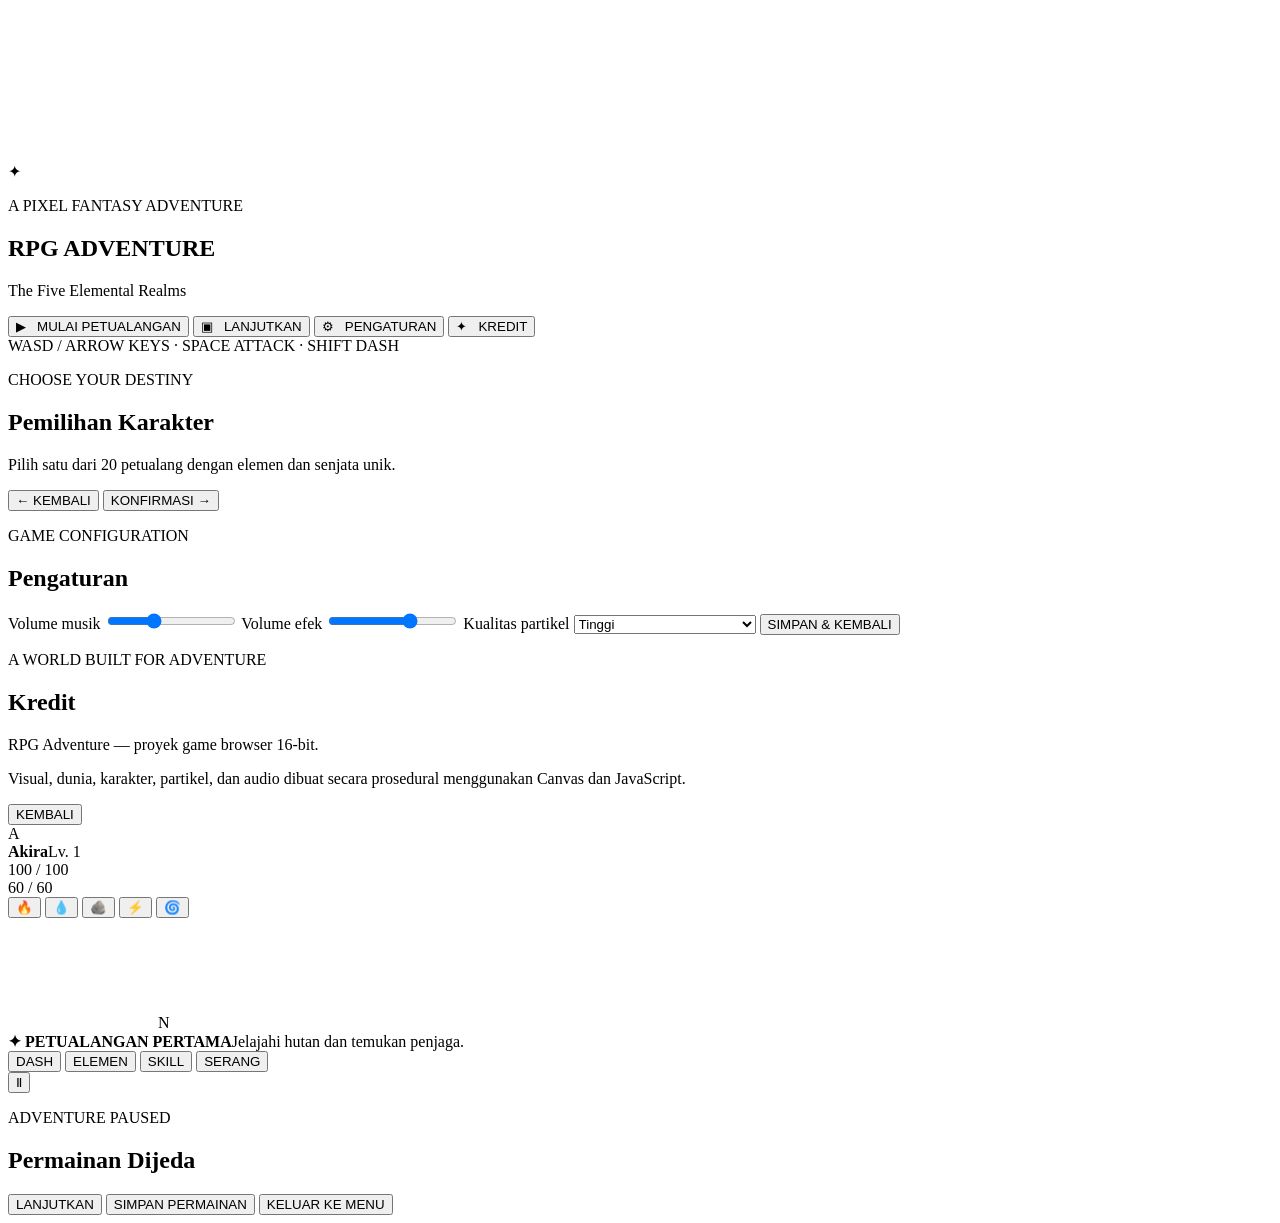
==== index.html @ 1c5ffe79 "Create index.html" ====
<!doctype html>
<html lang="id">
<head>
  <meta charset="utf-8">
  <meta name="viewport" content="width=device-width,initial-scale=1,maximum-scale=1,user-scalable=no">
  <meta name="theme-color" content="#100b2b">
  <title>RPG Adventure — 16-bit Open World</title>
  <link rel="stylesheet" href="styles.css">
</head>
<body>
  <div id="app">
    <canvas id="game" aria-label="RPG Adventure game"></canvas>

    <section id="main-menu" class="screen active">
      <div class="menu-backdrop"></div>
      <div class="menu-content">
        <div class="crest">✦</div>
        <p class="eyebrow">A PIXEL FANTASY ADVENTURE</p>
        <h1>RPG <span>ADVENTURE</span></h1>
        <p class="subtitle">The Five Elemental Realms</p>
        <div class="menu-buttons">
          <button class="big-button gold" id="new-game">▶ &nbsp; MULAI PETUALANGAN</button>
          <button class="big-button" id="continue-game">▣ &nbsp; LANJUTKAN</button>
          <button class="big-button" id="open-options">⚙ &nbsp; PENGATURAN</button>
          <button class="big-button" id="open-credits">✦ &nbsp; KREDIT</button>
        </div>
        <div class="menu-foot">WASD / ARROW KEYS · SPACE ATTACK · SHIFT DASH</div>
      </div>
    </section>

    <section id="character-screen" class="screen">
      <div class="panel character-panel">
        <div class="screen-heading">
          <p class="eyebrow">CHOOSE YOUR DESTINY</p>
          <h2>Pemilihan Karakter</h2>
          <p>Pilih satu dari 20 petualang dengan elemen dan senjata unik.</p>
        </div>
        <div id="character-grid" class="character-grid"></div>
        <div class="screen-actions">
          <button class="big-button" id="back-menu">← KEMBALI</button>
          <button class="big-button gold" id="confirm-character">KONFIRMASI →</button>
        </div>
      </div>
    </section>

    <section id="options-screen" class="screen">
      <div class="panel options-panel">
        <p class="eyebrow">GAME CONFIGURATION</p><h2>Pengaturan</h2>
        <label>Volume musik <input id="music-volume" type="range" min="0" max="1" step=".05" value=".35"></label>
        <label>Volume efek <input id="sfx-volume" type="range" min="0" max="1" step=".05" value=".65"></label>
        <label>Kualitas partikel
          <select id="particle-quality"><option value="high">Tinggi</option><option value="medium">Sedang</option><option value="low">Rendah (perangkat ringan)</option></select>
        </label>
        <button class="big-button gold" id="options-back">SIMPAN & KEMBALI</button>
      </div>
    </section>

    <section id="credits-screen" class="screen">
      <div class="panel options-panel">
        <p class="eyebrow">A WORLD BUILT FOR ADVENTURE</p><h2>Kredit</h2>
        <p>RPG Adventure — proyek game browser 16-bit.</p>
        <p>Visual, dunia, karakter, partikel, dan audio dibuat secara prosedural menggunakan Canvas dan JavaScript.</p>
        <button class="big-button gold" id="credits-back">KEMBALI</button>
      </div>
    </section>

    <section id="game-ui" class="hidden">
      <header class="hud-top">
        <div class="player-card">
          <div class="portrait" id="portrait">A</div>
          <div class="stats">
            <div class="player-name"><b id="hud-name">Akira</b><span id="hud-level">Lv. 1</span></div>
            <div class="bar hp"><i id="hp-fill"></i><span id="hp-text">100 / 100</span></div>
            <div class="bar mp"><i id="mp-fill"></i><span id="mp-text">60 / 60</span></div>
            <div class="xp-track"><i id="xp-fill"></i></div>
          </div>
        </div>
        <div class="element-bar" id="element-bar">
          <button data-element="fire" class="element active" title="Api">🔥</button>
          <button data-element="water" class="element" title="Air">💧</button>
          <button data-element="earth" class="element" title="Tanah">🪨</button>
          <button data-element="lightning" class="element" title="Listrik">⚡</button>
          <button data-element="wind" class="element" title="Udara">🌀</button>
        </div>
        <div class="mini-wrap"><canvas id="minimap" width="150" height="110"></canvas><span>N</span></div>
      </header>

      <div class="quest-box"><b>✦ PETUALANGAN PERTAMA</b><span id="quest-text">Jelajahi hutan dan temukan penjaga.</span></div>
      <div class="combat-toast" id="toast"></div>
      <div class="bottom-hud">
        <div class="joystick" id="joystick"><div class="joy-ring"></div><div class="joy-knob" id="joy-knob"></div></div>
        <div class="action-buttons">
          <button id="dash-btn" class="action small">DASH</button>
          <button id="element-btn" class="action">ELEMEN</button>
          <button id="skill-btn" class="action">SKILL</button>
          <button id="attack-btn" class="action large">SERANG</button>
        </div>
      </div>
      <div class="interaction-hint" id="interaction-hint"></div>
      <div class="pause-button"><button id="pause-btn">Ⅱ</button></div>
    </section>

    <section id="pause-screen" class="screen overlay">
      <div class="panel options-panel">
        <p class="eyebrow">ADVENTURE PAUSED</p><h2>Permainan Dijeda</h2>
        <button class="big-button gold" id="resume-game">LANJUTKAN</button>
        <button class="big-button" id="save-game">SIMPAN PERMAINAN</button>
        <button class="big-button" id="quit-game">KELUAR KE MENU</button>
      </div>
    </section>
  </div>
  <script src="src/data.js"></script>
  <script src="src/audio.js"></script>
  <script src="src/world.js"></script>
  <script src="src/main.js"></script>
</body>
</html>
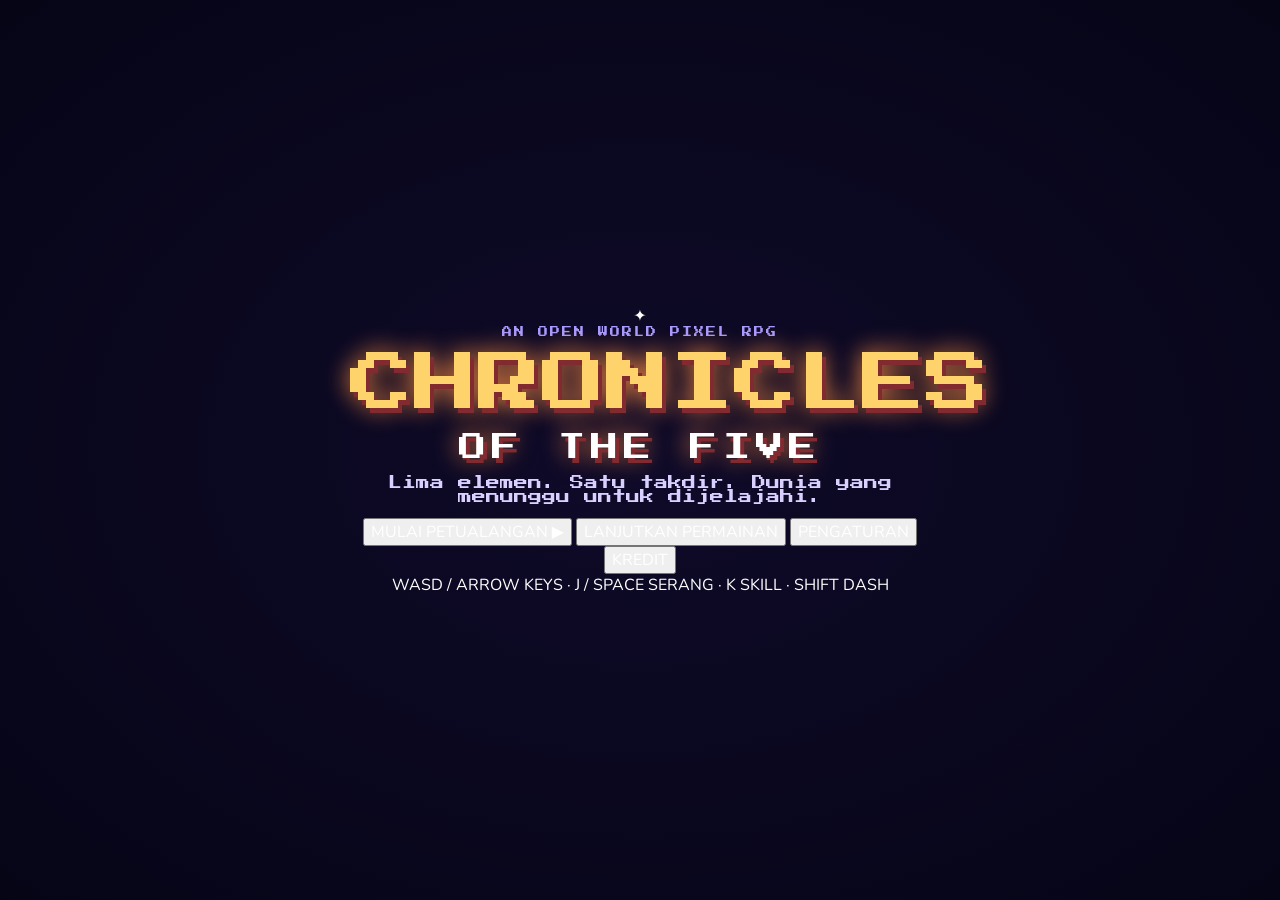
==== commit 4d047cad: "Update index.html" ====
--- a/index.html
+++ b/index.html
@@ -1,117 +1,75 @@
 <!doctype html>
 <html lang="id">
 <head>
-  <meta charset="utf-8">
-  <meta name="viewport" content="width=device-width,initial-scale=1,maximum-scale=1,user-scalable=no">
-  <meta name="theme-color" content="#100b2b">
-  <title>RPG Adventure — 16-bit Open World</title>
-  <link rel="stylesheet" href="styles.css">
+<meta charset="utf-8">
+<meta name="viewport" content="width=device-width,initial-scale=1,maximum-scale=1,user-scalable=no,viewport-fit=cover">
+<meta name="theme-color" content="#101827">
+<meta name="description" content="Chronicles of the Five — petualangan RPG pixel-art dengan lima elemen, eksplorasi, monster, dan sihir.">
+<title>Chronicles of the Five — 2D Pixel RPG</title>
+<link rel="stylesheet" href="styles.css?v=2.1">
+<link rel="preload" href="src/assets/terrain-atlas.png" as="image">
 </head>
 <body>
-  <div id="app">
-    <canvas id="game" aria-label="RPG Adventure game"></canvas>
+<div id="app">
+ <canvas id="game" aria-label="Dunia permainan"></canvas>
+ <div class="vignette"></div>
 
-    <section id="main-menu" class="screen active">
-      <div class="menu-backdrop"></div>
-      <div class="menu-content">
-        <div class="crest">✦</div>
-        <p class="eyebrow">A PIXEL FANTASY ADVENTURE</p>
-        <h1>RPG <span>ADVENTURE</span></h1>
-        <p class="subtitle">The Five Elemental Realms</p>
-        <div class="menu-buttons">
-          <button class="big-button gold" id="new-game">▶ &nbsp; MULAI PETUALANGAN</button>
-          <button class="big-button" id="continue-game">▣ &nbsp; LANJUTKAN</button>
-          <button class="big-button" id="open-options">⚙ &nbsp; PENGATURAN</button>
-          <button class="big-button" id="open-credits">✦ &nbsp; KREDIT</button>
-        </div>
-        <div class="menu-foot">WASD / ARROW KEYS · SPACE ATTACK · SHIFT DASH</div>
-      </div>
-    </section>
+ <section id="main-menu" class="screen active">
+  <div class="menu-stars"></div><div class="menu-content">
+   <div class="brand-mark">✦</div><div class="eyebrow">AN OPEN WORLD PIXEL RPG</div>
+   <h1>CHRONICLES <span>OF THE FIVE</span></h1>
+   <p class="subtitle">Lima elemen. Satu takdir. Dunia yang menunggu untuk dijelajahi.</p>
+   <div class="menu-actions">
+    <button id="new-game" class="btn primary">MULAI PETUALANGAN <span>▶</span></button>
+    <button id="continue-game" class="btn">LANJUTKAN PERMAINAN</button>
+    <button id="open-options" class="btn">PENGATURAN</button>
+    <button id="open-credits" class="btn">KREDIT</button>
+   </div>
+   <div class="menu-bottom">WASD / ARROW KEYS · J / SPACE SERANG · K SKILL · SHIFT DASH</div>
+  </div>
+ </section>
 
-    <section id="character-screen" class="screen">
-      <div class="panel character-panel">
-        <div class="screen-heading">
-          <p class="eyebrow">CHOOSE YOUR DESTINY</p>
-          <h2>Pemilihan Karakter</h2>
-          <p>Pilih satu dari 20 petualang dengan elemen dan senjata unik.</p>
-        </div>
-        <div id="character-grid" class="character-grid"></div>
-        <div class="screen-actions">
-          <button class="big-button" id="back-menu">← KEMBALI</button>
-          <button class="big-button gold" id="confirm-character">KONFIRMASI →</button>
-        </div>
-      </div>
-    </section>
+ <section id="character-screen" class="screen">
+  <div class="selection-layout panel">
+   <header class="section-head"><div><div class="eyebrow">CHOOSE YOUR HERO</div><h2>Pilih Petualang</h2><p>Setiap karakter memiliki elemen awal dan senjata khas.</p></div><div class="step-count">01 <i>/ 20</i></div></header>
+   <div class="selection-body">
+    <div id="character-grid" class="character-grid"></div>
+    <aside class="character-detail">
+     <div id="preview-art" class="preview-art"><span>✦</span></div>
+     <div class="eyebrow">HERO PROFILE</div><h3 id="preview-name">Akira</h3>
+     <p id="preview-desc">Seorang petualang muda.</p>
+     <div class="detail-line"><span>Elemen</span><b id="preview-element">Api</b></div>
+     <div class="detail-line"><span>Senjata</span><b id="preview-weapon">Katana</b></div>
+     <div class="detail-line"><span>Gaya bertarung</span><b id="preview-style">Seimbang</b></div>
+     <button id="confirm-character" class="btn primary full">MULAI DENGAN HERO INI →</button>
+    </aside>
+   </div>
+   <footer class="selection-footer"><button id="back-menu" class="btn">← KEMBALI</button><span>Pilih karakter untuk melihat detailnya</span></footer>
+  </div>
+ </section>
 
-    <section id="options-screen" class="screen">
-      <div class="panel options-panel">
-        <p class="eyebrow">GAME CONFIGURATION</p><h2>Pengaturan</h2>
-        <label>Volume musik <input id="music-volume" type="range" min="0" max="1" step=".05" value=".35"></label>
-        <label>Volume efek <input id="sfx-volume" type="range" min="0" max="1" step=".05" value=".65"></label>
-        <label>Kualitas partikel
-          <select id="particle-quality"><option value="high">Tinggi</option><option value="medium">Sedang</option><option value="low">Rendah (perangkat ringan)</option></select>
-        </label>
-        <button class="big-button gold" id="options-back">SIMPAN & KEMBALI</button>
-      </div>
-    </section>
+ <section id="options-screen" class="screen"><div class="panel modal-panel">
+  <div class="eyebrow">CONFIGURATION</div><h2>Pengaturan</h2>
+  <label>Volume musik <input id="music-volume" type="range" min="0" max="1" step=".05" value=".28"></label>
+  <label>Volume efek <input id="sfx-volume" type="range" min="0" max="1" step=".05" value=".65"></label>
+  <label>Kualitas visual <select id="quality"><option value="high">Tinggi</option><option value="medium">Sedang</option><option value="low">Hemat baterai</option></select></label>
+  <button id="options-back" class="btn primary full">KEMBALI</button>
+ </div></section>
+ <section id="credits-screen" class="screen"><div class="panel modal-panel"><div class="eyebrow">THE MAKERS</div><h2>Chronicles of the Five</h2><p>Game RPG 2D top-down berbasis Canvas, JavaScript, dan Web Audio. Dunia, tile, karakter, dan efek dibuat secara prosedural agar dapat dimainkan tanpa mengunduh aset eksternal.</p><button id="credits-back" class="btn primary full">KEMBALI</button></div></section>
 
-    <section id="credits-screen" class="screen">
-      <div class="panel options-panel">
-        <p class="eyebrow">A WORLD BUILT FOR ADVENTURE</p><h2>Kredit</h2>
-        <p>RPG Adventure — proyek game browser 16-bit.</p>
-        <p>Visual, dunia, karakter, partikel, dan audio dibuat secara prosedural menggunakan Canvas dan JavaScript.</p>
-        <button class="big-button gold" id="credits-back">KEMBALI</button>
-      </div>
-    </section>
+ <section id="game-ui" class="hidden">
+  <header class="hud">
+   <div class="hero-hud"><div class="hero-emblem" id="portrait">🔥</div><div class="hero-info"><div class="hero-row"><b id="hud-name">Akira</b><span id="hud-level">LV 1</span></div><div class="meter hp"><i id="hp-fill"></i><span id="hp-text">100/100</span></div><div class="meter mp"><i id="mp-fill"></i><span id="mp-text">60/60</span></div><div class="xp-meter"><i id="xp-fill"></i></div></div></div>
+   <div class="hud-center"><div class="location-label">✦ <span id="location-name">Hutan Embun</span></div><div class="objective" id="quest-text">Jelajahi hutan dan temukan rahasia kuno.</div></div>
+   <div class="hud-right"><div class="mini-frame"><canvas id="minimap" width="160" height="120"></canvas></div><button id="pause-btn" class="pause-btn">Ⅱ</button></div>
+  </header>
+  <div class="element-switch"><span>ELEMEN</span><button class="element active" data-element="fire">🔥</button><button class="element" data-element="water">💧</button><button class="element" data-element="lightning">⚡</button><button class="element" data-element="earth">🪨</button><button class="element" data-element="wind">🌀</button></div>
+  <div id="toast" class="toast"></div>
+  <div class="bottom-controls"><div id="joystick" class="joystick"><div class="joy-base"></div><div id="joy-knob" class="joy-knob"></div></div><div class="combat-controls"><button id="dash-btn" class="control-btn">DASH<small>SHIFT</small></button><button id="skill-btn" class="control-btn skill">SKILL<small>K</small></button><button id="attack-btn" class="control-btn attack">SERANG<small>J / SPACE</small></button></div></div>
+ </section>
 
-    <section id="game-ui" class="hidden">
-      <header class="hud-top">
-        <div class="player-card">
-          <div class="portrait" id="portrait">A</div>
-          <div class="stats">
-            <div class="player-name"><b id="hud-name">Akira</b><span id="hud-level">Lv. 1</span></div>
-            <div class="bar hp"><i id="hp-fill"></i><span id="hp-text">100 / 100</span></div>
-            <div class="bar mp"><i id="mp-fill"></i><span id="mp-text">60 / 60</span></div>
-            <div class="xp-track"><i id="xp-fill"></i></div>
-          </div>
-        </div>
-        <div class="element-bar" id="element-bar">
-          <button data-element="fire" class="element active" title="Api">🔥</button>
-          <button data-element="water" class="element" title="Air">💧</button>
-          <button data-element="earth" class="element" title="Tanah">🪨</button>
-          <button data-element="lightning" class="element" title="Listrik">⚡</button>
-          <button data-element="wind" class="element" title="Udara">🌀</button>
-        </div>
-        <div class="mini-wrap"><canvas id="minimap" width="150" height="110"></canvas><span>N</span></div>
-      </header>
-
-      <div class="quest-box"><b>✦ PETUALANGAN PERTAMA</b><span id="quest-text">Jelajahi hutan dan temukan penjaga.</span></div>
-      <div class="combat-toast" id="toast"></div>
-      <div class="bottom-hud">
-        <div class="joystick" id="joystick"><div class="joy-ring"></div><div class="joy-knob" id="joy-knob"></div></div>
-        <div class="action-buttons">
-          <button id="dash-btn" class="action small">DASH</button>
-          <button id="element-btn" class="action">ELEMEN</button>
-          <button id="skill-btn" class="action">SKILL</button>
-          <button id="attack-btn" class="action large">SERANG</button>
-        </div>
-      </div>
-      <div class="interaction-hint" id="interaction-hint"></div>
-      <div class="pause-button"><button id="pause-btn">Ⅱ</button></div>
-    </section>
-
-    <section id="pause-screen" class="screen overlay">
-      <div class="panel options-panel">
-        <p class="eyebrow">ADVENTURE PAUSED</p><h2>Permainan Dijeda</h2>
-        <button class="big-button gold" id="resume-game">LANJUTKAN</button>
-        <button class="big-button" id="save-game">SIMPAN PERMAINAN</button>
-        <button class="big-button" id="quit-game">KELUAR KE MENU</button>
-      </div>
-    </section>
-  </div>
-  <script src="src/data.js"></script>
-  <script src="src/audio.js"></script>
-  <script src="src/world.js"></script>
-  <script src="src/main.js"></script>
-</body>
-</html>
+ <section id="pause-screen" class="screen overlay"><div class="panel modal-panel"><div class="eyebrow">GAME PAUSED</div><h2>Petualangan Dijeda</h2><button id="resume-game" class="btn primary full">LANJUTKAN</button><button id="save-game" class="btn full">SIMPAN PERMAINAN</button><button id="quit-game" class="btn full">KEMBALI KE MENU</button></div></section>
+ <div id="error-screen" class="error-screen hidden"><b>Game gagal dimulai</b><span id="error-message">Terjadi kesalahan.</span><button onclick="location.reload()">MUAT ULANG</button></div>
+</div>
+<script src="src/data.js?v=2.1"></script><script src="src/audio.js?v=2.1"></script><script src="src/world.js?v=2.1"></script><script src="src/vfx.js?v=2.1"></script><script src="src/main.js?v=2.1"></script>
+</body></html>
--- a/styles.css
+++ b/styles.css
@@ -0,0 +1,7 @@
+@import url('https://fonts.googleapis.com/css2?family=Press+Start+2P&family=Nunito:wght@600;700;800;900&display=swap');
+:root{--violet:#8b5cff;--deep:#100b2b;--panel:rgba(17,12,44,.91);--gold:#ffca59;--cyan:#55dfff}
+*{box-sizing:border-box}html,body{margin:0;width:100%;height:100%;overflow:hidden;background:#09071c;color:#fff;font-family:Nunito,system-ui,sans-serif}button{font:inherit;color:inherit;cursor:pointer}#app{position:relative;width:100%;height:100%;overflow:hidden;background:#0b0920}#game{position:absolute;inset:0;width:100%;height:100%;image-rendering:pixelated;image-rendering:crisp-edges}
+.screen{position:absolute;inset:0;display:none;align-items:center;justify-content:center;padding:18px;background:radial-gradient(ellipse at center,rgba(24,13,65,.28),rgba(5,4,20,.82));z-index:5}.screen.active{display:flex}.menu-backdrop{position:absolute;inset:0;background:linear-gradient(180deg,rgba(12,6,46,.15),rgba(9,5,30,.82)),radial-gradient(ellipse at 50% 38%,#4332a7 0%,#17134c 48%,#08071d 100%)}.menu-backdrop:before,.menu-backdrop:after{content:"";position:absolute;bottom:0;width:36%;height:50%;background:linear-gradient(135deg,#25256e,#111335);clip-path:polygon(0 100%,0 52%,20% 28%,32% 42%,50% 0,67% 38%,82% 20%,100% 56%,100% 100%);opacity:.8}.menu-backdrop:after{right:0;transform:scaleX(-1);opacity:.55}.menu-content{position:relative;text-align:center;width:min(620px,95vw);padding:25px 20px}.crest{font-size:48px;color:#ffdb73;text-shadow:0 0 24px #ff8b31}.eyebrow{font:10px 'Press Start 2P',monospace;letter-spacing:2px;color:#a99aff}.menu-content h1{font:clamp(32px,7vw,64px) 'Press Start 2P',monospace;color:#ffd36b;text-shadow:4px 5px #812b31,0 0 24px #ff8e42;margin:15px 0}.menu-content h1 span{display:block;color:#fff;font-size:.43em;margin-top:17px;letter-spacing:5px}.subtitle{font:14px 'Press Start 2P',monospace;color:#d9d0ff}.menu-buttons{display:grid;gap:12px;width:min(390px,90%);margin:34px auto}.big-button{border:2px solid #9c69ff;background:linear-gradient(180deg,#30206d,#170d46);padding:15px 18px;box-shadow:0 4px 0 #08051d,inset 0 0 0 2px rgba(255,255,255,.09);font:12px 'Press Start 2P',monospace;color:#fff;text-shadow:2px 2px #34205c;transition:.15s}.big-button:hover{transform:translateY(-2px);filter:brightness(1.25)}.big-button.gold{border-color:#ffc34f;background:linear-gradient(#9a4a12,#5c210d);color:#fff0b4;box-shadow:0 4px 0 #38120b,inset 0 0 0 2px #ffdf7a}.menu-foot{font:9px 'Press Start 2P',monospace;color:#aaa4d2;line-height:2}.panel{background:linear-gradient(145deg,rgba(31,22,78,.96),rgba(10,8,35,.97));border:3px solid #936aff;box-shadow:0 0 0 4px #21134c,0 0 35px #5b37c9;padding:22px;max-height:94%;overflow:auto;width:min(1050px,96vw)}.screen-heading{text-align:center;margin-bottom:18px}.screen-heading h2,.options-panel h2{font:clamp(17px,3vw,26px) 'Press Start 2P',monospace;color:#ffdb78}.screen-heading p{color:#d1c9ef}.character-grid{display:grid;grid-template-columns:repeat(5,minmax(0,1fr));gap:9px}.character-card{min-width:0;background:linear-gradient(145deg,#24235f,#101333);border:2px solid #5f5ca7;padding:9px 5px;text-align:center;position:relative;transition:.15s}.character-card.selected{border-color:#ffd35d;box-shadow:0 0 18px #f7a83f;transform:translateY(-3px)}.character-card .avatar{height:64px;display:grid;place-items:center;font-size:39px;filter:drop-shadow(2px 3px 0 #08051a)}.character-card strong{display:block;font-size:12px}.character-card small{display:block;color:#c9c2ef;font-size:10px;margin-top:3px}.element-tag{font-size:10px;color:#ffdf82;margin-top:5px}.screen-actions{display:flex;justify-content:space-between;gap:12px;margin-top:18px}.options-panel{width:min(510px,95vw);display:grid;gap:18px}.options-panel label{display:grid;gap:8px;color:#ded8ff;font-weight:800}.options-panel input,.options-panel select{width:100%;accent-color:#9d71ff}.options-panel p{line-height:1.6;color:#d1c9ef}.hidden{display:none!important}
+#game-ui{position:absolute;inset:0;z-index:3;pointer-events:none}.hud-top{position:absolute;top:12px;left:12px;right:12px;display:flex;justify-content:space-between;align-items:flex-start;gap:12px}.player-card{display:flex;gap:10px;align-items:center;background:rgba(10,8,34,.78);border:2px solid #7861bd;padding:6px;min-width:270px;backdrop-filter:blur(5px)}.portrait{width:62px;height:62px;display:grid;place-items:center;background:#21164e;border:2px solid #c0a3ff;font-size:35px}.stats{flex:1;min-width:0}.player-name{display:flex;justify-content:space-between;font-weight:900;margin-bottom:4px}.player-name span{color:#ffe28a}.bar{height:17px;background:#201b42;border:1px solid #8779c2;position:relative;margin:4px 0}.bar i,.xp-track i{display:block;height:100%;width:100%;transition:width .15s}.bar.hp i{background:linear-gradient(90deg,#b82342,#ff5368)}.bar.mp i{background:linear-gradient(90deg,#2356bd,#45c4ff)}.bar span{position:absolute;inset:0;text-align:center;font:10px 'Press Start 2P',monospace;text-shadow:1px 1px #111;padding-top:3px}.xp-track{height:5px;background:#17112e}.xp-track i{background:#d6a7ff;width:0}.element-bar{display:flex;gap:5px;background:rgba(10,8,34,.72);padding:5px;border:1px solid #7562b8}.element{width:53px;height:53px;border:2px solid #62528f;background:#171237;font-size:25px;pointer-events:auto}.element.active{border:3px solid #ffc94f;box-shadow:0 0 15px #ff9d36}.mini-wrap{position:relative;background:rgba(9,8,31,.8);border:2px solid #9b86e9;padding:3px}.mini-wrap canvas{display:block;width:112px;height:82px}.mini-wrap span{position:absolute;top:2px;left:50%;font:10px 'Press Start 2P';transform:translateX(-50%)}.quest-box{position:absolute;top:104px;left:50%;transform:translateX(-50%);background:rgba(12,9,38,.8);border:1px solid #8069c8;padding:8px 13px;min-width:240px;max-width:65vw;text-align:center;display:grid;gap:5px;font-size:12px}.quest-box b{color:#ffdf80;font:9px 'Press Start 2P'}.quest-box span{color:#e9e3ff}.bottom-hud{position:absolute;bottom:20px;left:20px;right:20px;display:flex;justify-content:space-between;align-items:flex-end}.joystick{width:150px;height:150px;position:relative;pointer-events:auto;touch-action:none}.joy-ring{position:absolute;inset:0;border:3px solid rgba(191,174,255,.7);border-radius:50%;background:rgba(42,35,91,.28);box-shadow:inset 0 0 22px rgba(0,0,0,.2)}.joy-knob{position:absolute;width:54px;height:54px;border-radius:50%;left:48px;top:48px;background:rgba(188,165,255,.8);border:3px solid white;box-shadow:0 3px 12px #17102f}.action-buttons{display:grid;grid-template-columns:repeat(2,75px);gap:9px;pointer-events:auto}.action{height:75px;border-radius:50%;border:2px solid rgba(220,211,255,.8);background:rgba(29,23,70,.72);box-shadow:inset 0 0 12px rgba(190,161,255,.18);font:10px 'Press Start 2P',monospace;text-shadow:1px 2px #16102f}.action:active{transform:scale(.94);background:rgba(112,77,200,.9)}.action.large{height:85px;width:85px;background:rgba(104,37,67,.75);border-color:#ffb1c0}.action.small{height:60px;width:60px;justify-self:center;align-self:center}.pause-button{position:absolute;right:14px;top:115px;pointer-events:auto}.pause-button button{background:#21164d;border:1px solid #a28be9;border-radius:8px;padding:8px 12px}.interaction-hint{position:absolute;bottom:190px;left:50%;transform:translateX(-50%);background:#130d37d9;border:1px solid #d3b5ff;padding:8px 14px;font-size:12px;display:none}.combat-toast{position:absolute;top:155px;left:50%;transform:translateX(-50%);color:#ffe18b;font:11px 'Press Start 2P';text-shadow:2px 2px #2a1050;opacity:0;transition:opacity .2s}.overlay{background:rgba(4,3,17,.75)}
+@media(max-width:700px){.character-grid{grid-template-columns:repeat(2,minmax(0,1fr))}.panel{padding:13px}.character-card .avatar{height:48px;font-size:30px}.player-card{min-width:190px}.portrait{width:46px;height:46px;font-size:26px}.element-bar{position:absolute;top:82px;left:50%;transform:translateX(-50%)}.element{width:39px;height:39px;font-size:19px}.mini-wrap{display:none}.quest-box{top:135px;max-width:90vw}.bottom-hud{bottom:12px;left:12px;right:12px}.joystick{width:125px;height:125px}.joy-knob{left:39px;top:39px;width:47px;height:47px}.action-buttons{grid-template-columns:repeat(2,64px);gap:6px}.action{height:64px;font-size:8px}.action.large{height:72px;width:72px}.action.small{height:52px;width:52px}.pause-button{top:auto;bottom:160px}.menu-foot{font-size:7px}}
+@media(max-height:500px){.joystick{width:95px;height:95px}.joy-knob{left:29px;top:29px;width:37px;height:37px}.action-buttons{grid-template-columns:repeat(2,56px)}.action{height:56px}.action.large{width:62px;height:62px}.bottom-hud{bottom:5px}.quest-box{top:90px}.element-bar{top:5px}}
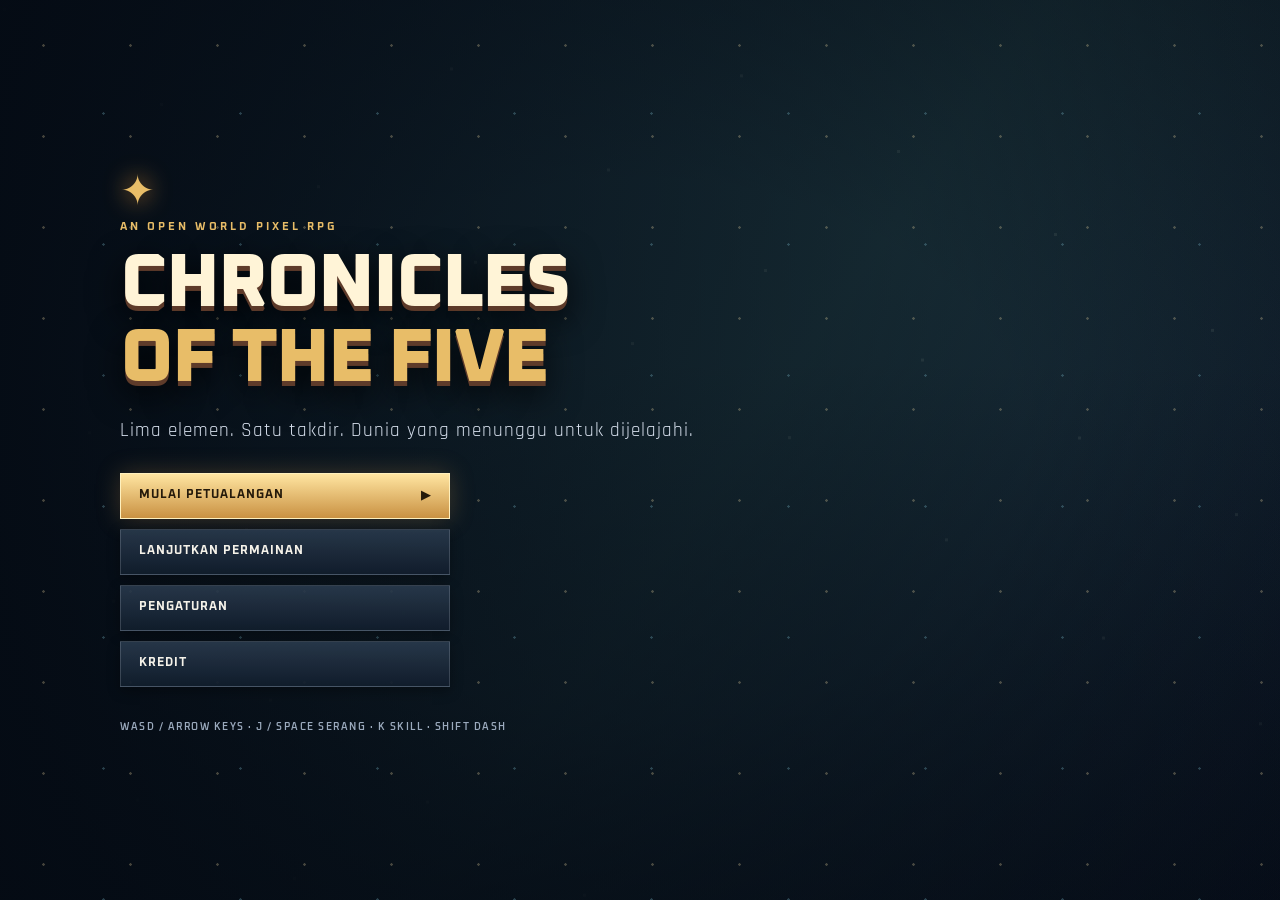
==== commit 1195f6dc: "Upgrade styles and scripts to version 3.0 Updated stylesheet and script versions to 3.0." ====
--- a/index.html
+++ b/index.html
@@ -6,13 +6,18 @@
 <meta name="theme-color" content="#101827">
 <meta name="description" content="Chronicles of the Five — petualangan RPG pixel-art dengan lima elemen, eksplorasi, monster, dan sihir.">
 <title>Chronicles of the Five — 2D Pixel RPG</title>
-<link rel="stylesheet" href="styles.css?v=2.1">
+<link rel="stylesheet" href="styles.css?v=3.0">
 <link rel="preload" href="src/assets/terrain-atlas.png" as="image">
 </head>
 <body>
 <div id="app">
  <canvas id="game" aria-label="Dunia permainan"></canvas>
  <div class="vignette"></div>
+ <div id="orientation-hint" class="orientation-hint" aria-live="polite">
+  <div class="orientation-icon">▱ ↻</div>
+  <b>PUTAR PERANGKAT KAMU</b>
+  <span>Chronicles of the Five dirancang untuk dimainkan dalam mode landscape.</span>
+ </div>
 
  <section id="main-menu" class="screen active">
   <div class="menu-stars"></div><div class="menu-content">
@@ -71,5 +76,5 @@
  <section id="pause-screen" class="screen overlay"><div class="panel modal-panel"><div class="eyebrow">GAME PAUSED</div><h2>Petualangan Dijeda</h2><button id="resume-game" class="btn primary full">LANJUTKAN</button><button id="save-game" class="btn full">SIMPAN PERMAINAN</button><button id="quit-game" class="btn full">KEMBALI KE MENU</button></div></section>
  <div id="error-screen" class="error-screen hidden"><b>Game gagal dimulai</b><span id="error-message">Terjadi kesalahan.</span><button onclick="location.reload()">MUAT ULANG</button></div>
 </div>
-<script src="src/data.js?v=2.1"></script><script src="src/audio.js?v=2.1"></script><script src="src/world.js?v=2.1"></script><script src="src/vfx.js?v=2.1"></script><script src="src/main.js?v=2.1"></script>
+<script src="src/data.js?v=3.0"></script><script src="src/audio.js?v=3.0"></script><script src="src/world.js?v=3.0"></script><script src="src/vfx.js?v=3.0"></script><script src="src/main.js?v=3.0"></script>
 </body></html>
--- a/styles.css
+++ b/styles.css
@@ -1,7 +1,33 @@
-@import url('https://fonts.googleapis.com/css2?family=Press+Start+2P&family=Nunito:wght@600;700;800;900&display=swap');
-:root{--violet:#8b5cff;--deep:#100b2b;--panel:rgba(17,12,44,.91);--gold:#ffca59;--cyan:#55dfff}
-*{box-sizing:border-box}html,body{margin:0;width:100%;height:100%;overflow:hidden;background:#09071c;color:#fff;font-family:Nunito,system-ui,sans-serif}button{font:inherit;color:inherit;cursor:pointer}#app{position:relative;width:100%;height:100%;overflow:hidden;background:#0b0920}#game{position:absolute;inset:0;width:100%;height:100%;image-rendering:pixelated;image-rendering:crisp-edges}
-.screen{position:absolute;inset:0;display:none;align-items:center;justify-content:center;padding:18px;background:radial-gradient(ellipse at center,rgba(24,13,65,.28),rgba(5,4,20,.82));z-index:5}.screen.active{display:flex}.menu-backdrop{position:absolute;inset:0;background:linear-gradient(180deg,rgba(12,6,46,.15),rgba(9,5,30,.82)),radial-gradient(ellipse at 50% 38%,#4332a7 0%,#17134c 48%,#08071d 100%)}.menu-backdrop:before,.menu-backdrop:after{content:"";position:absolute;bottom:0;width:36%;height:50%;background:linear-gradient(135deg,#25256e,#111335);clip-path:polygon(0 100%,0 52%,20% 28%,32% 42%,50% 0,67% 38%,82% 20%,100% 56%,100% 100%);opacity:.8}.menu-backdrop:after{right:0;transform:scaleX(-1);opacity:.55}.menu-content{position:relative;text-align:center;width:min(620px,95vw);padding:25px 20px}.crest{font-size:48px;color:#ffdb73;text-shadow:0 0 24px #ff8b31}.eyebrow{font:10px 'Press Start 2P',monospace;letter-spacing:2px;color:#a99aff}.menu-content h1{font:clamp(32px,7vw,64px) 'Press Start 2P',monospace;color:#ffd36b;text-shadow:4px 5px #812b31,0 0 24px #ff8e42;margin:15px 0}.menu-content h1 span{display:block;color:#fff;font-size:.43em;margin-top:17px;letter-spacing:5px}.subtitle{font:14px 'Press Start 2P',monospace;color:#d9d0ff}.menu-buttons{display:grid;gap:12px;width:min(390px,90%);margin:34px auto}.big-button{border:2px solid #9c69ff;background:linear-gradient(180deg,#30206d,#170d46);padding:15px 18px;box-shadow:0 4px 0 #08051d,inset 0 0 0 2px rgba(255,255,255,.09);font:12px 'Press Start 2P',monospace;color:#fff;text-shadow:2px 2px #34205c;transition:.15s}.big-button:hover{transform:translateY(-2px);filter:brightness(1.25)}.big-button.gold{border-color:#ffc34f;background:linear-gradient(#9a4a12,#5c210d);color:#fff0b4;box-shadow:0 4px 0 #38120b,inset 0 0 0 2px #ffdf7a}.menu-foot{font:9px 'Press Start 2P',monospace;color:#aaa4d2;line-height:2}.panel{background:linear-gradient(145deg,rgba(31,22,78,.96),rgba(10,8,35,.97));border:3px solid #936aff;box-shadow:0 0 0 4px #21134c,0 0 35px #5b37c9;padding:22px;max-height:94%;overflow:auto;width:min(1050px,96vw)}.screen-heading{text-align:center;margin-bottom:18px}.screen-heading h2,.options-panel h2{font:clamp(17px,3vw,26px) 'Press Start 2P',monospace;color:#ffdb78}.screen-heading p{color:#d1c9ef}.character-grid{display:grid;grid-template-columns:repeat(5,minmax(0,1fr));gap:9px}.character-card{min-width:0;background:linear-gradient(145deg,#24235f,#101333);border:2px solid #5f5ca7;padding:9px 5px;text-align:center;position:relative;transition:.15s}.character-card.selected{border-color:#ffd35d;box-shadow:0 0 18px #f7a83f;transform:translateY(-3px)}.character-card .avatar{height:64px;display:grid;place-items:center;font-size:39px;filter:drop-shadow(2px 3px 0 #08051a)}.character-card strong{display:block;font-size:12px}.character-card small{display:block;color:#c9c2ef;font-size:10px;margin-top:3px}.element-tag{font-size:10px;color:#ffdf82;margin-top:5px}.screen-actions{display:flex;justify-content:space-between;gap:12px;margin-top:18px}.options-panel{width:min(510px,95vw);display:grid;gap:18px}.options-panel label{display:grid;gap:8px;color:#ded8ff;font-weight:800}.options-panel input,.options-panel select{width:100%;accent-color:#9d71ff}.options-panel p{line-height:1.6;color:#d1c9ef}.hidden{display:none!important}
-#game-ui{position:absolute;inset:0;z-index:3;pointer-events:none}.hud-top{position:absolute;top:12px;left:12px;right:12px;display:flex;justify-content:space-between;align-items:flex-start;gap:12px}.player-card{display:flex;gap:10px;align-items:center;background:rgba(10,8,34,.78);border:2px solid #7861bd;padding:6px;min-width:270px;backdrop-filter:blur(5px)}.portrait{width:62px;height:62px;display:grid;place-items:center;background:#21164e;border:2px solid #c0a3ff;font-size:35px}.stats{flex:1;min-width:0}.player-name{display:flex;justify-content:space-between;font-weight:900;margin-bottom:4px}.player-name span{color:#ffe28a}.bar{height:17px;background:#201b42;border:1px solid #8779c2;position:relative;margin:4px 0}.bar i,.xp-track i{display:block;height:100%;width:100%;transition:width .15s}.bar.hp i{background:linear-gradient(90deg,#b82342,#ff5368)}.bar.mp i{background:linear-gradient(90deg,#2356bd,#45c4ff)}.bar span{position:absolute;inset:0;text-align:center;font:10px 'Press Start 2P',monospace;text-shadow:1px 1px #111;padding-top:3px}.xp-track{height:5px;background:#17112e}.xp-track i{background:#d6a7ff;width:0}.element-bar{display:flex;gap:5px;background:rgba(10,8,34,.72);padding:5px;border:1px solid #7562b8}.element{width:53px;height:53px;border:2px solid #62528f;background:#171237;font-size:25px;pointer-events:auto}.element.active{border:3px solid #ffc94f;box-shadow:0 0 15px #ff9d36}.mini-wrap{position:relative;background:rgba(9,8,31,.8);border:2px solid #9b86e9;padding:3px}.mini-wrap canvas{display:block;width:112px;height:82px}.mini-wrap span{position:absolute;top:2px;left:50%;font:10px 'Press Start 2P';transform:translateX(-50%)}.quest-box{position:absolute;top:104px;left:50%;transform:translateX(-50%);background:rgba(12,9,38,.8);border:1px solid #8069c8;padding:8px 13px;min-width:240px;max-width:65vw;text-align:center;display:grid;gap:5px;font-size:12px}.quest-box b{color:#ffdf80;font:9px 'Press Start 2P'}.quest-box span{color:#e9e3ff}.bottom-hud{position:absolute;bottom:20px;left:20px;right:20px;display:flex;justify-content:space-between;align-items:flex-end}.joystick{width:150px;height:150px;position:relative;pointer-events:auto;touch-action:none}.joy-ring{position:absolute;inset:0;border:3px solid rgba(191,174,255,.7);border-radius:50%;background:rgba(42,35,91,.28);box-shadow:inset 0 0 22px rgba(0,0,0,.2)}.joy-knob{position:absolute;width:54px;height:54px;border-radius:50%;left:48px;top:48px;background:rgba(188,165,255,.8);border:3px solid white;box-shadow:0 3px 12px #17102f}.action-buttons{display:grid;grid-template-columns:repeat(2,75px);gap:9px;pointer-events:auto}.action{height:75px;border-radius:50%;border:2px solid rgba(220,211,255,.8);background:rgba(29,23,70,.72);box-shadow:inset 0 0 12px rgba(190,161,255,.18);font:10px 'Press Start 2P',monospace;text-shadow:1px 2px #16102f}.action:active{transform:scale(.94);background:rgba(112,77,200,.9)}.action.large{height:85px;width:85px;background:rgba(104,37,67,.75);border-color:#ffb1c0}.action.small{height:60px;width:60px;justify-self:center;align-self:center}.pause-button{position:absolute;right:14px;top:115px;pointer-events:auto}.pause-button button{background:#21164d;border:1px solid #a28be9;border-radius:8px;padding:8px 12px}.interaction-hint{position:absolute;bottom:190px;left:50%;transform:translateX(-50%);background:#130d37d9;border:1px solid #d3b5ff;padding:8px 14px;font-size:12px;display:none}.combat-toast{position:absolute;top:155px;left:50%;transform:translateX(-50%);color:#ffe18b;font:11px 'Press Start 2P';text-shadow:2px 2px #2a1050;opacity:0;transition:opacity .2s}.overlay{background:rgba(4,3,17,.75)}
-@media(max-width:700px){.character-grid{grid-template-columns:repeat(2,minmax(0,1fr))}.panel{padding:13px}.character-card .avatar{height:48px;font-size:30px}.player-card{min-width:190px}.portrait{width:46px;height:46px;font-size:26px}.element-bar{position:absolute;top:82px;left:50%;transform:translateX(-50%)}.element{width:39px;height:39px;font-size:19px}.mini-wrap{display:none}.quest-box{top:135px;max-width:90vw}.bottom-hud{bottom:12px;left:12px;right:12px}.joystick{width:125px;height:125px}.joy-knob{left:39px;top:39px;width:47px;height:47px}.action-buttons{grid-template-columns:repeat(2,64px);gap:6px}.action{height:64px;font-size:8px}.action.large{height:72px;width:72px}.action.small{height:52px;width:52px}.pause-button{top:auto;bottom:160px}.menu-foot{font-size:7px}}
-@media(max-height:500px){.joystick{width:95px;height:95px}.joy-knob{left:29px;top:29px;width:37px;height:37px}.action-buttons{grid-template-columns:repeat(2,56px)}.action{height:56px}.action.large{width:62px;height:62px}.bottom-hud{bottom:5px}.quest-box{top:90px}.element-bar{top:5px}}
+@import url('https://fonts.googleapis.com/css2?family=Oxanium:wght@400;500;600;700;800&family=Rajdhani:wght@400;500;600;700&display=swap');
+:root{--gold:#e8bd68;--gold2:#fff0bd;--ink:#0c1422;--panel:rgba(13,22,37,.94);--line:rgba(232,189,104,.3);--muted:#aab6c8}
+*{box-sizing:border-box}html,body,#app{width:100%;height:100%;margin:0;overflow:hidden;background:#0b1320;color:#f5f2e9;font-family:'Rajdhani',sans-serif}body{user-select:none;-webkit-user-select:none;touch-action:none}button{font:inherit;color:inherit;cursor:pointer}#game{position:absolute;inset:0;width:100%;height:100%;image-rendering:pixelated;background:#172b36}.vignette{position:absolute;inset:0;pointer-events:none;background:radial-gradient(ellipse at center,transparent 42%,rgba(3,8,15,.48) 100%);z-index:1}
+.screen{position:absolute;inset:0;display:none;z-index:3;align-items:center;justify-content:center;padding:18px}.screen.active{display:flex}.screen:not(#main-menu){background:linear-gradient(135deg,rgba(5,12,22,.76),rgba(8,16,27,.88));backdrop-filter:blur(7px)}
+#main-menu{background:linear-gradient(90deg,rgba(4,10,19,.92),rgba(4,10,19,.45) 65%,rgba(4,10,19,.15)),linear-gradient(0deg,rgba(4,10,19,.55),transparent 60%)}.menu-stars{position:absolute;inset:0;background-image:radial-gradient(#ffe7ae 1px,transparent 1.5px),radial-gradient(#91d7e9 1px,transparent 1.5px);background-size:87px 91px,137px 131px;background-position:0 0,35px 48px;opacity:.25}.menu-content{position:relative;width:min(620px,95vw);margin-left:clamp(0px,8vw,150px);margin-right:auto;text-align:left}.brand-mark{font-size:42px;color:var(--gold);text-shadow:0 0 25px #d18c37}.eyebrow{font:700 11px 'Oxanium',sans-serif;letter-spacing:3px;color:var(--gold);text-transform:uppercase}.menu-content h1{font:800 clamp(36px,6vw,76px)/.98 'Oxanium',sans-serif;letter-spacing:-2px;margin:13px 0;color:#fff4d7;text-shadow:0 5px 0 #5e3b2a,0 12px 35px #000}.menu-content h1 span{display:block;color:var(--gold)}.subtitle{font-size:19px;color:#d5deeb;letter-spacing:1px;margin:22px 0 30px}.menu-actions{display:grid;gap:10px;width:min(330px,85vw)}.btn{border:1px solid rgba(219,228,239,.18);background:linear-gradient(180deg,rgba(41,58,77,.9),rgba(17,29,44,.95));padding:12px 18px;min-height:46px;text-align:left;letter-spacing:1px;font:700 12px 'Oxanium',sans-serif;transition:.18s;box-shadow:0 4px 12px #0005}.btn:hover{border-color:var(--gold);transform:translateX(3px);filter:brightness(1.15)}.btn.primary{color:#251a0b;background:linear-gradient(180deg,#ffe5a1,#c99142);border-color:#fff0bd;box-shadow:0 0 24px #d99c4b40}.btn.primary span{float:right}.btn.full{width:100%;margin-top:9px;text-align:center}.menu-bottom{font:600 10px 'Oxanium',sans-serif;color:#9baabd;letter-spacing:1.5px;margin-top:34px}
+.panel{background:linear-gradient(145deg,rgba(23,37,55,.97),rgba(9,17,29,.98));border:1px solid var(--line);box-shadow:0 24px 80px #000a,inset 0 1px #ffffff0c}.selection-layout{width:min(1100px,96vw);height:min(760px,94vh);padding:22px;display:flex;flex-direction:column}.section-head{display:flex;justify-content:space-between;align-items:center;border-bottom:1px solid #ffffff18;padding-bottom:14px}.section-head h2,.modal-panel h2{font:700 clamp(24px,3vw,36px) 'Oxanium',sans-serif;margin:6px 0}.section-head p,.modal-panel p{color:var(--muted);margin:0}.step-count{font:700 24px 'Oxanium';color:var(--gold)}.step-count i{font-size:13px;color:#8794a8;font-style:normal}.selection-body{display:grid;grid-template-columns:minmax(0,1fr) 250px;gap:18px;min-height:0;flex:1;padding:18px 0}.character-grid{display:grid;grid-template-columns:repeat(4,minmax(0,1fr));gap:9px;overflow:auto;padding:2px 5px 8px 0;align-content:start}.character-card{background:linear-gradient(145deg,#253a50,#142337);border:1px solid #ffffff16;padding:9px 7px;min-height:106px;text-align:left;display:flex;flex-direction:column;gap:3px;transition:.16s}.character-card:hover,.character-card.selected{border-color:var(--gold);background:linear-gradient(145deg,#51412d,#1c2b3c);transform:translateY(-2px)}.character-card .avatar{font-size:26px;line-height:30px}.character-card strong{font:700 12px 'Oxanium';white-space:nowrap;overflow:hidden;text-overflow:ellipsis}.character-card small{color:#aebdd0;font-size:12px}.character-card .element-tag{font-size:11px;color:var(--gold2)}.character-detail{background:#0c1726;border:1px solid #ffffff18;padding:15px;display:flex;flex-direction:column;min-width:0}.preview-art{height:145px;display:grid;place-items:center;background:radial-gradient(circle,#40516b,#142236 65%);border:1px solid #ffffff14;margin-bottom:14px;position:relative;overflow:hidden}.preview-art:before{content:"";position:absolute;width:140px;height:140px;border:1px solid #e9c16d44;border-radius:50%;box-shadow:0 0 0 14px #e9c16d0a,0 0 0 30px #e9c16d08}.preview-art span{font-size:64px;z-index:1;filter:drop-shadow(0 8px 6px #000)}.character-detail h3{font:700 23px 'Oxanium';margin:6px 0}.character-detail p{font-size:13px;color:var(--muted);min-height:45px}.detail-line{display:flex;justify-content:space-between;padding:8px 0;border-top:1px solid #ffffff12;font-size:13px}.detail-line span{color:#95a4b8}.detail-line b{color:var(--gold2)}.character-detail .full{margin-top:auto}.selection-footer{display:flex;align-items:center;justify-content:space-between;border-top:1px solid #ffffff18;padding-top:12px}.selection-footer span{font-size:12px;color:#91a0b4}.modal-panel{width:min(420px,94vw);padding:28px}.modal-panel label{display:grid;gap:8px;margin:20px 0;color:#dce4ee}.modal-panel input,.modal-panel select{width:100%;accent-color:var(--gold)}.modal-panel select{background:#17283a;border:1px solid #506077;padding:10px;color:#fff}
+.hidden{display:none!important}
+#game-ui{position:absolute;inset:0;z-index:2;pointer-events:none}.hud{position:absolute;top:0;left:0;right:0;display:flex;align-items:flex-start;justify-content:space-between;padding:calc(12px + env(safe-area-inset-top)) 14px 0;gap:12px}.hero-hud{display:flex;gap:10px;width:240px;background:linear-gradient(100deg,#101d2beF,#14263bd9);border:1px solid #d9bd7848;padding:9px;box-shadow:0 5px 20px #0006}.hero-emblem{width:44px;height:44px;display:grid;place-items:center;background:radial-gradient(circle,#42516c,#17243a);border:1px solid var(--gold);font-size:25px}.hero-info{flex:1;min-width:0}.hero-row{display:flex;justify-content:space-between;font:700 12px 'Oxanium';margin-bottom:5px}.hero-row span{color:var(--gold)}.meter{height:12px;background:#080e18;border:1px solid #ffffff24;margin:3px 0;position:relative;overflow:hidden}.meter i,.xp-meter i{display:block;height:100%;transition:width .12s}.meter.hp i{background:linear-gradient(90deg,#a82e45,#f36b69)}.meter.mp i{background:linear-gradient(90deg,#1761a6,#51c8ee)}.meter span{position:absolute;inset:0;text-align:center;font:600 9px/10px 'Oxanium';text-shadow:0 1px 2px #000}.xp-meter{height:3px;background:#25354a;margin-top:5px}.xp-meter i{background:#e7c35d}.hud-center{text-align:center;margin-top:5px;text-shadow:0 2px 4px #000;max-width:38vw}.location-label{font:700 13px 'Oxanium';color:var(--gold2)}.objective{font-size:12px;color:#e3eaf2}.hud-right{display:flex;gap:8px;align-items:flex-start}.mini-frame{background:#0b1724d9;padding:4px;border:1px solid #e2bd765c}.mini-frame canvas{width:120px;height:90px;display:block;image-rendering:pixelated}.pause-btn{pointer-events:auto;width:38px;height:38px;background:#102036dc;border:1px solid #e2bd765c;font-size:18px}.element-switch{pointer-events:auto;position:absolute;top:120px;left:14px;display:flex;gap:5px;align-items:center;background:#0c192bd9;padding:5px;border:1px solid #ffffff20}.element-switch>span{font:700 9px 'Oxanium';color:#b9c6d7;padding:0 5px}.element{width:31px;height:31px;background:#1b2c40;border:1px solid #ffffff22;font-size:17px}.element.active{border-color:var(--gold);box-shadow:0 0 12px #e5b95d66}.toast{position:absolute;top:25%;left:50%;transform:translateX(-50%);font:700 14px 'Oxanium';color:#fff0c6;text-shadow:0 2px 6px #000;background:#101c2cce;border:1px solid #d8b35b77;padding:9px 18px;opacity:0;transition:opacity .2s;white-space:nowrap}.bottom-controls{position:absolute;bottom:calc(20px + env(safe-area-inset-bottom));left:0;right:0;display:flex;justify-content:space-between;align-items:end;padding:0 22px}.joystick{width:118px;height:118px;pointer-events:auto;position:relative;touch-action:none}.joy-base{position:absolute;inset:0;border-radius:50%;background:#10223899;border:2px solid #c8d6e755;box-shadow:inset 0 0 20px #0008}.joy-knob{position:absolute;width:48px;height:48px;left:35px;top:35px;border-radius:50%;background:linear-gradient(145deg,#d5e1ebbb,#72869a99);border:2px solid #ffffffa0;box-shadow:0 4px 12px #0009}.combat-controls{display:flex;align-items:end;gap:9px;pointer-events:auto}.control-btn{width:65px;height:65px;border-radius:50%;background:linear-gradient(145deg,#253c55,#101d2d);border:2px solid #c8d6e766;box-shadow:0 5px 12px #0009;font:700 10px 'Oxanium';display:flex;flex-direction:column;justify-content:center;align-items:center}.control-btn small{font-size:8px;color:#b8c4d3;margin-top:3px}.control-btn.skill{border-color:#9b79e7;color:#d7c5ff}.control-btn.attack{width:78px;height:78px;background:linear-gradient(145deg,#9c593d,#4e2825);border-color:#f2b17b;color:#fff0df}
+.error-screen{position:absolute;z-index:10;left:50%;top:50%;transform:translate(-50%,-50%);background:#281b24;border:1px solid #f77;padding:22px;display:grid;gap:10px;width:min(90vw,420px)}.error-screen button{padding:10px;background:#9a3c45;border:0}
+@media(max-width:720px){.menu-content{margin:0 auto;text-align:center}.menu-actions{margin:auto}.menu-bottom{font-size:8px}.selection-layout{height:96vh;padding:13px}.selection-body{grid-template-columns:1fr;grid-template-rows:minmax(0,1fr) auto;gap:8px;padding:10px 0}.character-grid{grid-template-columns:repeat(4,minmax(0,1fr));gap:6px}.character-card{min-height:82px;padding:6px}.character-card .avatar{font-size:20px;line-height:22px}.character-card strong{font-size:10px}.character-card small,.character-card .element-tag{font-size:10px}.character-detail{display:grid;grid-template-columns:62px 1fr 1fr;column-gap:8px;padding:8px;align-items:center}.preview-art{height:62px;width:62px;grid-row:1/4;margin:0}.preview-art span{font-size:34px}.character-detail .eyebrow{grid-column:2/4;font-size:8px}.character-detail h3{font-size:16px;margin:0}.character-detail p{display:none}.detail-line{padding:2px 0;font-size:10px}.character-detail .full{grid-column:1/4;margin-top:5px;min-height:36px}.section-head h2{font-size:22px}.section-head p{font-size:12px}.selection-footer span{display:none}.hud{padding:calc(8px + env(safe-area-inset-top)) 8px 0}.hero-hud{width:185px;padding:6px;gap:6px}.hero-emblem{width:34px;height:34px;font-size:20px}.hero-row{font-size:10px}.meter{height:10px}.meter span{font-size:8px}.mini-frame canvas{width:75px;height:56px}.pause-btn{width:32px;height:32px}.hud-center{display:none}.element-switch{top:91px;left:8px}.element-switch>span{display:none}.bottom-controls{padding:0 13px;bottom:calc(13px + env(safe-area-inset-bottom))}.joystick{width:104px;height:104px}.joy-knob{left:29px;top:29px;width:46px;height:46px}.control-btn{width:53px;height:53px;font-size:9px}.control-btn.attack{width:65px;height:65px}.combat-controls{gap:5px}.toast{top:22%;font-size:11px}.modal-panel{padding:20px}}
+@media(max-height:560px){.bottom-controls{bottom:8px}.joystick{width:82px;height:82px}.joy-knob{left:23px;top:23px;width:36px;height:36px}.control-btn{width:48px;height:48px}.control-btn.attack{width:58px;height:58px}.element-switch{top:76px}.mini-frame canvas{width:65px;height:48px}}
+
+/* Enhanced interaction, crisp pixel surfaces and safe-area handling. */
+button{touch-action:manipulation;-webkit-tap-highlight-color:transparent}
+.screen.active{pointer-events:auto}
+#main-menu.active .menu-actions,.character-screen.active button{pointer-events:auto}
+.btn:active,.control-btn:active,.element:active{filter:brightness(1.28);transform:translateY(1px) scale(.985)}
+.character-card{position:relative;overflow:hidden}
+.character-card:after{content:"";position:absolute;inset:0;pointer-events:none;background:linear-gradient(115deg,transparent 25%,#ffffff0a 48%,transparent 70%);transform:translateX(-120%);transition:transform .45s}
+.character-card:hover:after{transform:translateX(120%)}
+.preview-art{background-image:radial-gradient(circle at 50% 45%,#ffffff18,transparent 42%),linear-gradient(135deg,#101d30,#172a3b)}
+.preview-art:after{content:"";position:absolute;inset:12px;border:1px dashed #e9c16d35;border-radius:50%;animation:relic-spin 24s linear infinite}
+@keyframes relic-spin{to{transform:rotate(360deg)}}
+.hud,.element-switch,.bottom-controls{user-select:none;-webkit-user-select:none}
+#game-ui .toast{pointer-events:none;z-index:5}
+@media(prefers-reduced-motion:reduce){*,*:before,*:after{animation-duration:.01ms!important;transition-duration:.01ms!important}}
+
+.character-card .avatar{height:54px;position:relative;display:flex;align-items:center;justify-content:center;overflow:hidden}
+.character-card .avatar img{height:64px;width:100%;object-fit:contain;image-rendering:auto;filter:drop-shadow(0 3px 5px #0009)}
+.character-card .avatar span{position:absolute;right:2px;bottom:0;font-size:14px;line-height:16px;text-shadow:0 2px 4px #000}
+.preview-art img{position:absolute;inset:0;width:100%;height:100%;object-fit:contain;image-rendering:auto;filter:drop-shadow(0 7px 8px #000b)}
+.preview-art span{position:absolute;right:10px;bottom:8px;font-size:25px;filter:drop-shadow(0 2px 5px #000)}
+@media(max-width:720px){.character-card .avatar{height:38px}.character-card .avatar img{height:48px}.character-card .avatar span{font-size:11px}}
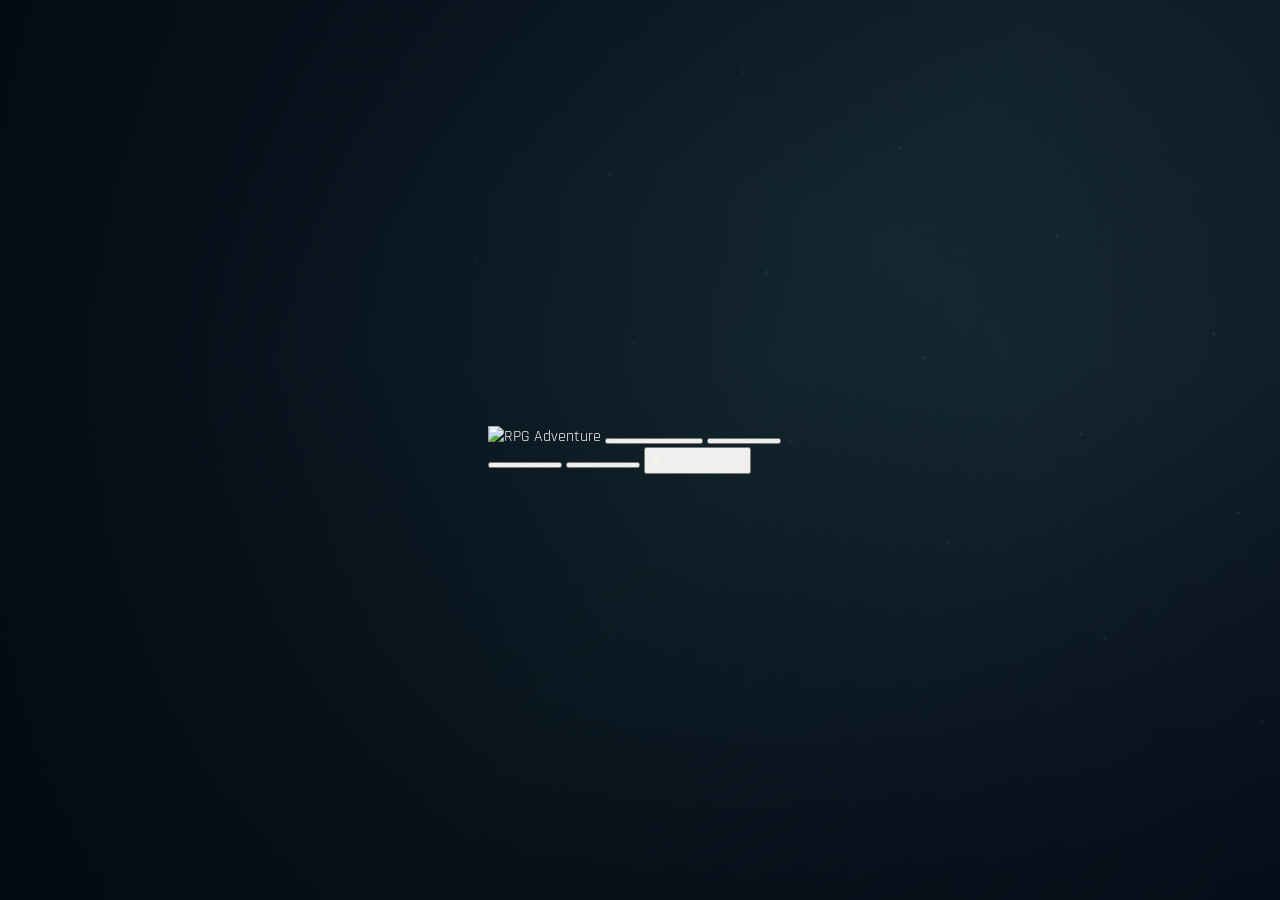
==== commit 66bb38a0: "Update stylesheet and script versions to 4.0 Updated stylesheet and script versioning in index.html." ====
--- a/index.html
+++ b/index.html
@@ -6,8 +6,8 @@
 <meta name="theme-color" content="#101827">
 <meta name="description" content="Chronicles of the Five — petualangan RPG pixel-art dengan lima elemen, eksplorasi, monster, dan sihir.">
 <title>Chronicles of the Five — 2D Pixel RPG</title>
-<link rel="stylesheet" href="styles.css?v=3.0">
-<link rel="preload" href="src/assets/terrain-atlas.png" as="image">
+<link rel="stylesheet" href="styles.css?v=4.0">
+<link rel="preload" href="src/assets/terrain-atlas.png" as="image"><link rel="preload" href="src/assets/ui/menu.webp" as="image">
 </head>
 <body>
 <div id="app">
@@ -20,23 +20,19 @@
  </div>
 
  <section id="main-menu" class="screen active">
-  <div class="menu-stars"></div><div class="menu-content">
-   <div class="brand-mark">✦</div><div class="eyebrow">AN OPEN WORLD PIXEL RPG</div>
-   <h1>CHRONICLES <span>OF THE FIVE</span></h1>
-   <p class="subtitle">Lima elemen. Satu takdir. Dunia yang menunggu untuk dijelajahi.</p>
-   <div class="menu-actions">
-    <button id="new-game" class="btn primary">MULAI PETUALANGAN <span>▶</span></button>
-    <button id="continue-game" class="btn">LANJUTKAN PERMAINAN</button>
-    <button id="open-options" class="btn">PENGATURAN</button>
-    <button id="open-credits" class="btn">KREDIT</button>
-   </div>
-   <div class="menu-bottom">WASD / ARROW KEYS · J / SPACE SERANG · K SKILL · SHIFT DASH</div>
+  <div class="menu-stage">
+   <img class="menu-bg" src="src/assets/ui/menu.webp" alt="RPG Adventure" draggable="false">
+   <button id="new-game" class="hot" style="left:33.8%;top:37.4%;width:32.3%;height:11.7%" aria-label="Play"></button>
+   <button id="open-options" class="hot" style="left:37.8%;top:50.5%;width:24.4%;height:9.6%" aria-label="Options"></button>
+   <button id="open-credits" class="hot" style="left:37.8%;top:61.4%;width:24.4%;height:9.6%" aria-label="Credits"></button>
+   <button id="open-exit" class="hot" style="left:37.8%;top:72.3%;width:24.4%;height:9.6%" aria-label="Exit"></button>
+   <button id="continue-game" class="continue-chip">▶ LANJUTKAN</button>
   </div>
  </section>
 
  <section id="character-screen" class="screen">
   <div class="selection-layout panel">
-   <header class="section-head"><div><div class="eyebrow">CHOOSE YOUR HERO</div><h2>Pilih Petualang</h2><p>Setiap karakter memiliki elemen awal dan senjata khas.</p></div><div class="step-count">01 <i>/ 20</i></div></header>
+   <header class="section-head"><div><div class="eyebrow">CHOOSE YOUR HERO</div><h2>Pemilihan Karakter</h2><p>Pilih karakter yang akan kamu gunakan!</p></div><div class="step-count">01 <i>/ 20</i></div></header>
    <div class="selection-body">
     <div id="character-grid" class="character-grid"></div>
     <aside class="character-detail">
@@ -64,11 +60,11 @@
 
  <section id="game-ui" class="hidden">
   <header class="hud">
-   <div class="hero-hud"><div class="hero-emblem" id="portrait">🔥</div><div class="hero-info"><div class="hero-row"><b id="hud-name">Akira</b><span id="hud-level">LV 1</span></div><div class="meter hp"><i id="hp-fill"></i><span id="hp-text">100/100</span></div><div class="meter mp"><i id="mp-fill"></i><span id="mp-text">60/60</span></div><div class="xp-meter"><i id="xp-fill"></i></div></div></div>
+   <div class="hero-hud"><div class="hero-emblem" id="portrait"></div><div class="hero-info"><div class="hero-row"><b id="hud-name">Akira</b><span id="hud-level">LV 1</span></div><div class="meter hp"><i id="hp-fill"></i><span id="hp-text">100/100</span></div><div class="meter mp"><i id="mp-fill"></i><span id="mp-text">60/60</span></div><div class="xp-meter"><i id="xp-fill"></i></div></div></div>
    <div class="hud-center"><div class="location-label">✦ <span id="location-name">Hutan Embun</span></div><div class="objective" id="quest-text">Jelajahi hutan dan temukan rahasia kuno.</div></div>
    <div class="hud-right"><div class="mini-frame"><canvas id="minimap" width="160" height="120"></canvas></div><button id="pause-btn" class="pause-btn">Ⅱ</button></div>
   </header>
-  <div class="element-switch"><span>ELEMEN</span><button class="element active" data-element="fire">🔥</button><button class="element" data-element="water">💧</button><button class="element" data-element="lightning">⚡</button><button class="element" data-element="earth">🪨</button><button class="element" data-element="wind">🌀</button></div>
+  <div class="element-switch"><span>ELEMEN</span><button class="element active" data-element="fire"><img src="src/assets/ui/el-fire.png" alt="fire"></button><button class="element" data-element="water"><img src="src/assets/ui/el-water.png" alt="water"></button><button class="element" data-element="lightning"><img src="src/assets/ui/el-lightning.png" alt="lightning"></button><button class="element" data-element="earth"><img src="src/assets/ui/el-earth.png" alt="earth"></button><button class="element" data-element="wind"><img src="src/assets/ui/el-wind.png" alt="wind"></button></div>
   <div id="toast" class="toast"></div>
   <div class="bottom-controls"><div id="joystick" class="joystick"><div class="joy-base"></div><div id="joy-knob" class="joy-knob"></div></div><div class="combat-controls"><button id="dash-btn" class="control-btn">DASH<small>SHIFT</small></button><button id="skill-btn" class="control-btn skill">SKILL<small>K</small></button><button id="attack-btn" class="control-btn attack">SERANG<small>J / SPACE</small></button></div></div>
  </section>
@@ -76,5 +72,5 @@
  <section id="pause-screen" class="screen overlay"><div class="panel modal-panel"><div class="eyebrow">GAME PAUSED</div><h2>Petualangan Dijeda</h2><button id="resume-game" class="btn primary full">LANJUTKAN</button><button id="save-game" class="btn full">SIMPAN PERMAINAN</button><button id="quit-game" class="btn full">KEMBALI KE MENU</button></div></section>
  <div id="error-screen" class="error-screen hidden"><b>Game gagal dimulai</b><span id="error-message">Terjadi kesalahan.</span><button onclick="location.reload()">MUAT ULANG</button></div>
 </div>
-<script src="src/data.js?v=3.0"></script><script src="src/audio.js?v=3.0"></script><script src="src/world.js?v=3.0"></script><script src="src/vfx.js?v=3.0"></script><script src="src/main.js?v=3.0"></script>
+<script src="src/data.js?v=4.0"></script><script src="src/audio.js?v=4.0"></script><script src="src/world.js?v=4.0"></script><script src="src/vfx.js?v=4.0"></script><script src="src/main.js?v=4.0"></script>
 </body></html>
--- a/styles.css
+++ b/styles.css
@@ -31,3 +31,51 @@
 .preview-art img{position:absolute;inset:0;width:100%;height:100%;object-fit:contain;image-rendering:auto;filter:drop-shadow(0 7px 8px #000b)}
 .preview-art span{position:absolute;right:10px;bottom:8px;font-size:25px;filter:drop-shadow(0 2px 5px #000)}
 @media(max-width:720px){.character-card .avatar{height:38px}.character-card .avatar img{height:48px}.character-card .avatar span{font-size:11px}}
+
+
+/* VERSION 3.0 — LANDSCAPE-FIRST MOBILE LAYOUT + PIXEL RPG PRESENTATION */
+:root{--pixel-outline:#07131b;--panel-glass:rgba(8,17,29,.88)}
+html,body,#app{min-height:100%;min-height:100dvh}
+#game{image-rendering:pixelated; image-rendering:crisp-edges}
+.orientation-hint{display:none;position:absolute;inset:0;z-index:30;align-items:center;justify-content:center;flex-direction:column;gap:13px;padding:28px;text-align:center;background:radial-gradient(ellipse at center,#203d4a 0%,#0a1422 72%);color:#fff0c7}
+.orientation-icon{font-size:58px;line-height:1;color:var(--gold);text-shadow:0 0 24px #e6b85c88;animation:turn-device 2s ease-in-out infinite}
+.orientation-hint b{font:800 17px 'Oxanium',sans-serif;letter-spacing:2px}
+.orientation-hint span{max-width:290px;color:#c2d0df;font-size:15px;line-height:1.4}
+@keyframes turn-device{0%,100%{transform:rotate(0)}50%{transform:rotate(90deg)}}
+@media (orientation:portrait) and (max-width:900px){.orientation-hint{display:flex}}
+@media (orientation:landscape) and (max-height:520px){
+ .screen{padding:8px}
+ .menu-content{width:min(570px,70vw);margin-left:5vw}
+ .brand-mark{font-size:28px}.menu-content h1{font-size:clamp(30px,6vh,52px);margin:7px 0}
+ .subtitle{font-size:14px;margin:9px 0 13px}.menu-actions{width:min(290px,48vw);gap:6px}
+ .btn{min-height:34px;padding:7px 12px;font-size:10px}.menu-bottom{margin-top:12px;font-size:8px}
+ .selection-layout{width:98vw;height:96dvh;padding:10px 14px}
+ .section-head{padding-bottom:7px}.section-head h2{font-size:20px;margin:3px 0}.section-head p{font-size:11px}
+ .selection-body{grid-template-columns:minmax(0,1fr) 205px;gap:10px;padding:8px 0}
+ .character-grid{grid-template-columns:repeat(5,minmax(0,1fr));gap:5px}
+ .character-card{min-height:70px;padding:4px}.character-card .avatar{height:34px}.character-card .avatar img{height:40px}
+ .character-card strong{font-size:9px}.character-card small,.character-card .element-tag{font-size:9px}
+ .character-detail{display:flex;padding:8px}.preview-art{height:72px;margin-bottom:5px}.preview-art img{height:100%}.preview-art span{font-size:18px}
+ .character-detail h3{font-size:16px;margin:3px 0}.character-detail p{font-size:10px;min-height:24px;margin:0 0 4px}
+ .detail-line{font-size:10px;padding:4px 0}.character-detail .full{min-height:31px;font-size:9px;margin-top:5px}
+ .selection-footer{padding-top:6px}.selection-footer .btn{min-height:28px}
+ .hud{padding:6px 9px 0;gap:7px;align-items:flex-start}
+ .hero-hud{width:195px;padding:6px;gap:7px}.hero-emblem{width:34px;height:34px;font-size:19px}
+ .hero-row{font-size:10px}.meter{height:9px;margin:2px 0}.meter span{font-size:7px;line-height:8px}
+ .hud-center{display:block;max-width:36vw;margin-top:3px}.location-label{font-size:10px}.objective{font-size:9px}
+ .mini-frame{padding:2px}.mini-frame canvas{width:68px;height:48px}.pause-btn{width:29px;height:29px}
+ .element-switch{top:62px;left:9px;padding:3px;gap:3px}.element-switch>span{display:block;font-size:7px;padding:0 3px}
+ .element{width:26px;height:26px;font-size:14px}
+ .bottom-controls{padding:0 18px 5px;bottom:calc(7px + env(safe-area-inset-bottom));align-items:flex-end}
+ .joystick{width:82px;height:82px}.joy-knob{width:36px;height:36px;left:23px;top:23px}
+ .combat-controls{gap:7px}.control-btn{width:48px;height:48px;font-size:8px}.control-btn small{font-size:6px}
+ .control-btn.attack{width:60px;height:60px}.toast{top:19%;font-size:11px;padding:6px 12px}
+ .modal-panel{padding:15px;width:min(390px,80vw)}.modal-panel h2{font-size:22px}
+}
+@media (orientation:landscape) and (min-height:521px) and (max-width:900px){
+ .selection-layout{height:94dvh}.selection-body{grid-template-columns:minmax(0,1fr) 220px}
+ .character-grid{grid-template-columns:repeat(5,minmax(0,1fr))}
+ .hud-center{display:block}
+}
+@media (min-width:901px) and (orientation:landscape){.selection-layout{max-width:1240px}.character-grid{grid-template-columns:repeat(5,minmax(0,1fr))}}
+@media(prefers-reduced-motion:reduce){.orientation-icon{animation:none}}
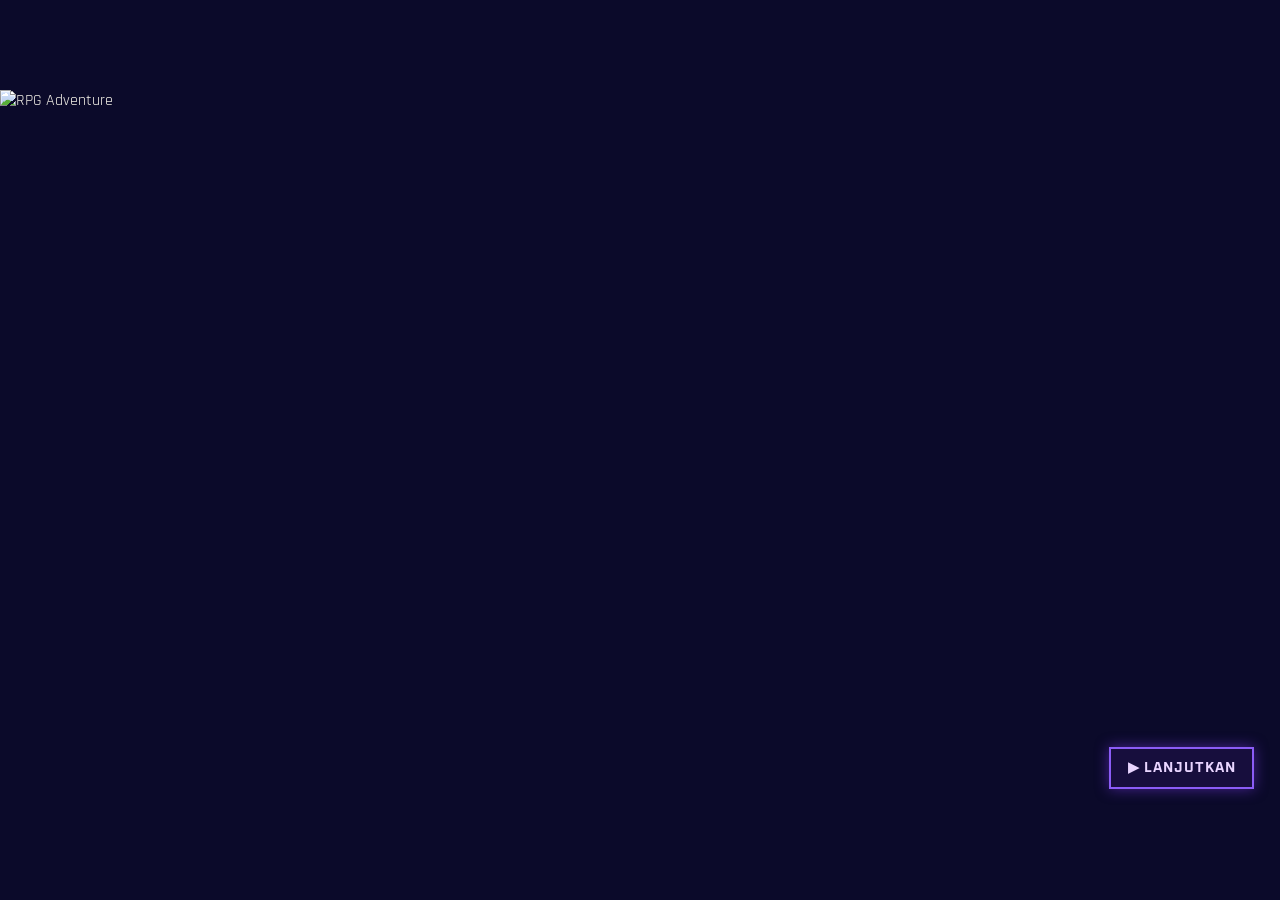
==== commit bc41574d: "Upgrade styles and scripts to version 6.0 Updated stylesheet and script versions to 6.0." ====
--- a/index.html
+++ b/index.html
@@ -6,7 +6,7 @@
 <meta name="theme-color" content="#101827">
 <meta name="description" content="Chronicles of the Five — petualangan RPG pixel-art dengan lima elemen, eksplorasi, monster, dan sihir.">
 <title>Chronicles of the Five — 2D Pixel RPG</title>
-<link rel="stylesheet" href="styles.css?v=4.0">
+<link rel="stylesheet" href="styles.css?v=6.0">
 <link rel="preload" href="src/assets/terrain-atlas.png" as="image"><link rel="preload" href="src/assets/ui/menu.webp" as="image">
 </head>
 <body>
@@ -72,5 +72,5 @@
  <section id="pause-screen" class="screen overlay"><div class="panel modal-panel"><div class="eyebrow">GAME PAUSED</div><h2>Petualangan Dijeda</h2><button id="resume-game" class="btn primary full">LANJUTKAN</button><button id="save-game" class="btn full">SIMPAN PERMAINAN</button><button id="quit-game" class="btn full">KEMBALI KE MENU</button></div></section>
  <div id="error-screen" class="error-screen hidden"><b>Game gagal dimulai</b><span id="error-message">Terjadi kesalahan.</span><button onclick="location.reload()">MUAT ULANG</button></div>
 </div>
-<script src="src/data.js?v=4.0"></script><script src="src/audio.js?v=4.0"></script><script src="src/world.js?v=4.0"></script><script src="src/vfx.js?v=4.0"></script><script src="src/main.js?v=4.0"></script>
+<script src="src/data.js?v=6.0"></script><script src="src/audio.js?v=6.0"></script><script src="src/world.js?v=6.0"></script><script src="src/vfx.js?v=6.0"></script><script src="src/skillfx.js?v=6.0"></script><script src="src/main.js?v=6.0"></script>
 </body></html>
--- a/styles.css
+++ b/styles.css
@@ -79,3 +79,34 @@
 }
 @media (min-width:901px) and (orientation:landscape){.selection-layout{max-width:1240px}.character-grid{grid-template-columns:repeat(5,minmax(0,1fr))}}
 @media(prefers-reduced-motion:reduce){.orientation-icon{animation:none}}
+
+/* VERSION 4.0 — menu bergambar, kartu karakter elemen, ikon elemen pixel */
+#main-menu{padding:0;background:#0b0a2a}
+.menu-stage{position:relative;width:min(100vw,177.7vh);aspect-ratio:1672/941;max-height:100dvh}
+.menu-bg{position:absolute;inset:0;width:100%;height:100%;image-rendering:pixelated;user-select:none;-webkit-user-drag:none}
+.hot{position:absolute;background:transparent;border:0;border-radius:6px;cursor:pointer;-webkit-tap-highlight-color:transparent}
+.hot:hover{background:#ffffff14;box-shadow:0 0 18px #ffd36a66}.hot:active{background:#ffffff26}
+.continue-chip{position:absolute;right:2%;bottom:3%;background:#1a1040dd;border:2px solid #8b5cf6;color:#e9d5ff;font:700 clamp(9px,1.5vw,14px) 'Oxanium',sans-serif;padding:.7em 1.2em;letter-spacing:1px;box-shadow:0 0 14px #7c3aed88}
+.screen:not(#main-menu){background:radial-gradient(ellipse at 50% 0,#2a1668cc,#0a0826f2 70%),#0a0826}
+.panel{border:2px solid #7c4dff99;box-shadow:0 0 40px #5b2bff44,inset 0 0 30px #2a166833}
+.section-head h2{color:#fff;text-shadow:0 0 14px #a78bfa,0 3px 0 #3b1d8f}.eyebrow{color:#c4b5fd}
+.character-card{border:2px solid #8b5cf6aa;background:linear-gradient(160deg,#241a60,#3b1d8f)}
+.character-card[data-el=fire]{background:linear-gradient(160deg,#6b2a8f,#e0582a)}
+.character-card[data-el=water]{background:linear-gradient(160deg,#4b2aa8,#1fa8e8)}
+.character-card[data-el=earth]{background:linear-gradient(160deg,#4a2a6f,#d89a3a)}
+.character-card[data-el=lightning]{background:linear-gradient(160deg,#6a2ab0,#f0c62a)}
+.character-card[data-el=wind]{background:linear-gradient(160deg,#2a3aa8,#35d6c2)}
+.character-card:hover,.character-card.selected{border-color:#fff3b0;box-shadow:0 0 16px #ffd36a99;background-blend-mode:normal}
+.character-card .avatar span,.preview-art span{display:block;width:20px;height:20px}
+.character-card .avatar span img,.preview-art span img,.element img{width:100%;height:100%;image-rendering:pixelated;display:block}
+.preview-art span{width:34px;height:34px}
+.element{padding:0;overflow:hidden}.element.active{border-color:#fff3b0;box-shadow:0 0 14px #ffd36acc}
+.hero-emblem{overflow:hidden;padding:0}.hero-emblem img{width:100%;height:100%;object-fit:cover;display:block}
+.btn.primary{background:linear-gradient(180deg,#ffd76a,#d98a1f);color:#2a1604}
+
+.character-card{padding:0;min-height:0;border:2px solid #6d4cff88;background:#120a3a;aspect-ratio:300/165;overflow:hidden}
+.character-card .cardart{width:100%;height:100%;object-fit:cover;display:block;image-rendering:pixelated}
+.character-card:hover,.character-card.selected{border-color:#fff3b0;box-shadow:0 0 16px #ffd36acc;transform:translateY(-1px)}
+.preview-art{height:auto;aspect-ratio:300/165}.preview-art img{position:static;width:100%;height:100%;object-fit:cover;image-rendering:pixelated}
+.character-grid{gap:6px}
+@media (orientation:landscape) and (max-height:520px){.character-card{min-height:0}.character-card .avatar{height:auto}}
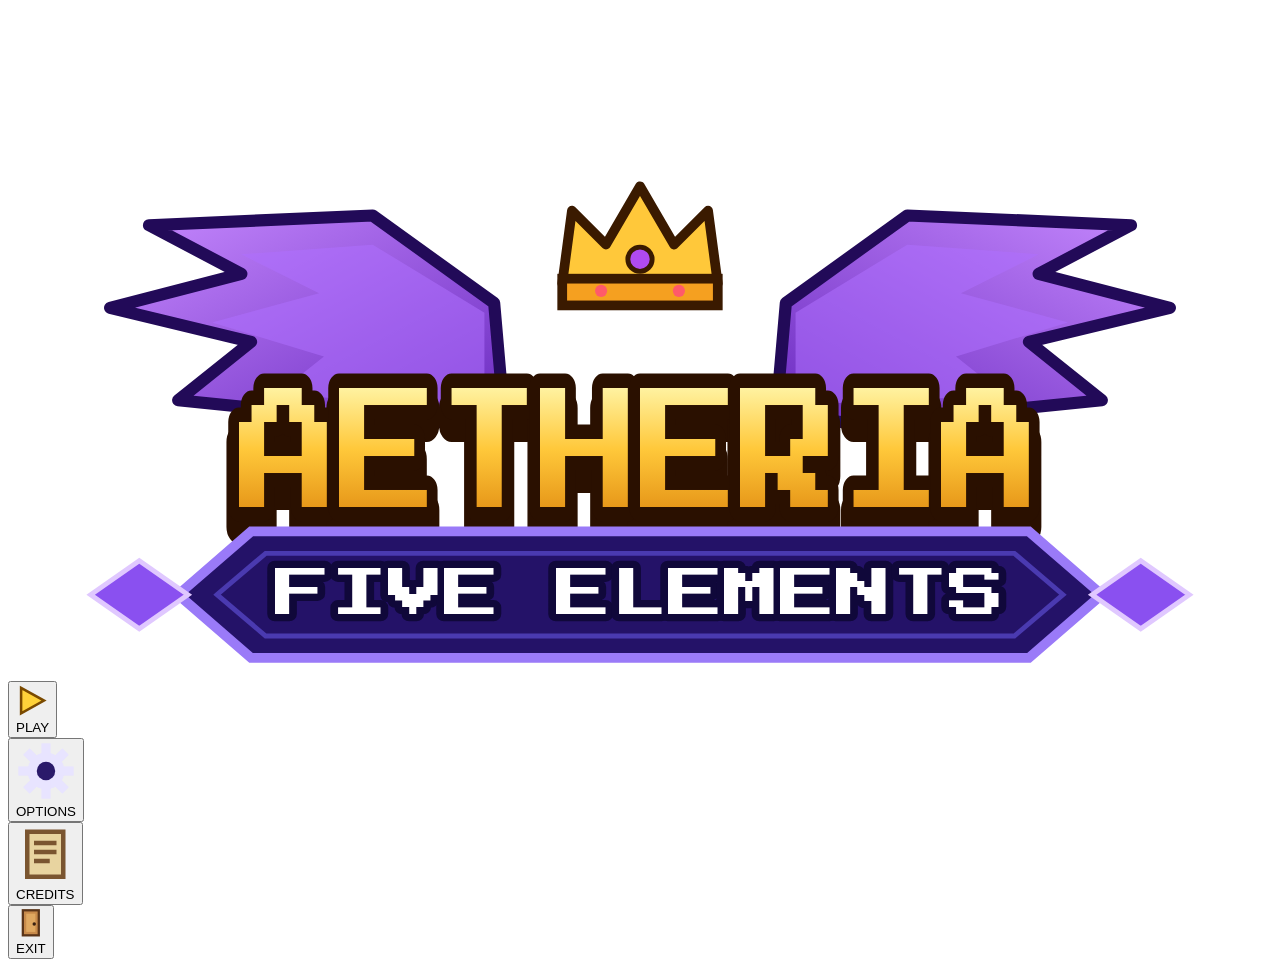
==== commit b709c36a: "Create index.html" ====
--- a/index.html
+++ b/index.html
@@ -1,76 +1,34 @@
-<!doctype html>
-<html lang="id">
-<head>
-<meta charset="utf-8">
-<meta name="viewport" content="width=device-width,initial-scale=1,maximum-scale=1,user-scalable=no,viewport-fit=cover">
-<meta name="theme-color" content="#101827">
-<meta name="description" content="Chronicles of the Five — petualangan RPG pixel-art dengan lima elemen, eksplorasi, monster, dan sihir.">
-<title>Chronicles of the Five — 2D Pixel RPG</title>
-<link rel="stylesheet" href="styles.css?v=6.0">
-<link rel="preload" href="src/assets/terrain-atlas.png" as="image"><link rel="preload" href="src/assets/ui/menu.webp" as="image">
-</head>
-<body>
-<div id="app">
- <canvas id="game" aria-label="Dunia permainan"></canvas>
- <div class="vignette"></div>
- <div id="orientation-hint" class="orientation-hint" aria-live="polite">
-  <div class="orientation-icon">▱ ↻</div>
-  <b>PUTAR PERANGKAT KAMU</b>
-  <span>Chronicles of the Five dirancang untuk dimainkan dalam mode landscape.</span>
- </div>
-
- <section id="main-menu" class="screen active">
-  <div class="menu-stage">
-   <img class="menu-bg" src="src/assets/ui/menu.webp" alt="RPG Adventure" draggable="false">
-   <button id="new-game" class="hot" style="left:33.8%;top:37.4%;width:32.3%;height:11.7%" aria-label="Play"></button>
-   <button id="open-options" class="hot" style="left:37.8%;top:50.5%;width:24.4%;height:9.6%" aria-label="Options"></button>
-   <button id="open-credits" class="hot" style="left:37.8%;top:61.4%;width:24.4%;height:9.6%" aria-label="Credits"></button>
-   <button id="open-exit" class="hot" style="left:37.8%;top:72.3%;width:24.4%;height:9.6%" aria-label="Exit"></button>
-   <button id="continue-game" class="continue-chip">▶ LANJUTKAN</button>
-  </div>
- </section>
-
- <section id="character-screen" class="screen">
-  <div class="selection-layout panel">
-   <header class="section-head"><div><div class="eyebrow">CHOOSE YOUR HERO</div><h2>Pemilihan Karakter</h2><p>Pilih karakter yang akan kamu gunakan!</p></div><div class="step-count">01 <i>/ 20</i></div></header>
-   <div class="selection-body">
-    <div id="character-grid" class="character-grid"></div>
-    <aside class="character-detail">
-     <div id="preview-art" class="preview-art"><span>✦</span></div>
-     <div class="eyebrow">HERO PROFILE</div><h3 id="preview-name">Akira</h3>
-     <p id="preview-desc">Seorang petualang muda.</p>
-     <div class="detail-line"><span>Elemen</span><b id="preview-element">Api</b></div>
-     <div class="detail-line"><span>Senjata</span><b id="preview-weapon">Katana</b></div>
-     <div class="detail-line"><span>Gaya bertarung</span><b id="preview-style">Seimbang</b></div>
-     <button id="confirm-character" class="btn primary full">MULAI DENGAN HERO INI →</button>
-    </aside>
-   </div>
-   <footer class="selection-footer"><button id="back-menu" class="btn">← KEMBALI</button><span>Pilih karakter untuk melihat detailnya</span></footer>
-  </div>
- </section>
-
- <section id="options-screen" class="screen"><div class="panel modal-panel">
-  <div class="eyebrow">CONFIGURATION</div><h2>Pengaturan</h2>
-  <label>Volume musik <input id="music-volume" type="range" min="0" max="1" step=".05" value=".28"></label>
-  <label>Volume efek <input id="sfx-volume" type="range" min="0" max="1" step=".05" value=".65"></label>
-  <label>Kualitas visual <select id="quality"><option value="high">Tinggi</option><option value="medium">Sedang</option><option value="low">Hemat baterai</option></select></label>
-  <button id="options-back" class="btn primary full">KEMBALI</button>
- </div></section>
- <section id="credits-screen" class="screen"><div class="panel modal-panel"><div class="eyebrow">THE MAKERS</div><h2>Chronicles of the Five</h2><p>Game RPG 2D top-down berbasis Canvas, JavaScript, dan Web Audio. Dunia, tile, karakter, dan efek dibuat secara prosedural agar dapat dimainkan tanpa mengunduh aset eksternal.</p><button id="credits-back" class="btn primary full">KEMBALI</button></div></section>
-
- <section id="game-ui" class="hidden">
-  <header class="hud">
-   <div class="hero-hud"><div class="hero-emblem" id="portrait"></div><div class="hero-info"><div class="hero-row"><b id="hud-name">Akira</b><span id="hud-level">LV 1</span></div><div class="meter hp"><i id="hp-fill"></i><span id="hp-text">100/100</span></div><div class="meter mp"><i id="mp-fill"></i><span id="mp-text">60/60</span></div><div class="xp-meter"><i id="xp-fill"></i></div></div></div>
-   <div class="hud-center"><div class="location-label">✦ <span id="location-name">Hutan Embun</span></div><div class="objective" id="quest-text">Jelajahi hutan dan temukan rahasia kuno.</div></div>
-   <div class="hud-right"><div class="mini-frame"><canvas id="minimap" width="160" height="120"></canvas></div><button id="pause-btn" class="pause-btn">Ⅱ</button></div>
-  </header>
-  <div class="element-switch"><span>ELEMEN</span><button class="element active" data-element="fire"><img src="src/assets/ui/el-fire.png" alt="fire"></button><button class="element" data-element="water"><img src="src/assets/ui/el-water.png" alt="water"></button><button class="element" data-element="lightning"><img src="src/assets/ui/el-lightning.png" alt="lightning"></button><button class="element" data-element="earth"><img src="src/assets/ui/el-earth.png" alt="earth"></button><button class="element" data-element="wind"><img src="src/assets/ui/el-wind.png" alt="wind"></button></div>
-  <div id="toast" class="toast"></div>
-  <div class="bottom-controls"><div id="joystick" class="joystick"><div class="joy-base"></div><div id="joy-knob" class="joy-knob"></div></div><div class="combat-controls"><button id="dash-btn" class="control-btn">DASH<small>SHIFT</small></button><button id="skill-btn" class="control-btn skill">SKILL<small>K</small></button><button id="attack-btn" class="control-btn attack">SERANG<small>J / SPACE</small></button></div></div>
- </section>
-
- <section id="pause-screen" class="screen overlay"><div class="panel modal-panel"><div class="eyebrow">GAME PAUSED</div><h2>Petualangan Dijeda</h2><button id="resume-game" class="btn primary full">LANJUTKAN</button><button id="save-game" class="btn full">SIMPAN PERMAINAN</button><button id="quit-game" class="btn full">KEMBALI KE MENU</button></div></section>
- <div id="error-screen" class="error-screen hidden"><b>Game gagal dimulai</b><span id="error-message">Terjadi kesalahan.</span><button onclick="location.reload()">MUAT ULANG</button></div>
-</div>
-<script src="src/data.js?v=6.0"></script><script src="src/audio.js?v=6.0"></script><script src="src/world.js?v=6.0"></script><script src="src/vfx.js?v=6.0"></script><script src="src/skillfx.js?v=6.0"></script><script src="src/main.js?v=6.0"></script>
-</body></html>
+<!DOCTYPE html>
+<html lang="id"><head><meta charset="utf-8">
+<meta name="viewport" content="width=device-width, initial-scale=1, viewport-fit=cover">
+<title>Aetheria: Echoes of the Five Elements</title>
+<link href="https://fonts.googleapis.com/css2?family=Press+Start+2P&display=swap" rel="stylesheet">
+<link rel="stylesheet" href="css/menu.css">
+</head><body>
+<canvas id="s"></canvas><div id="vg"></div>
+<main id="m">
+<svg id="logo" viewBox="0 0 520 212" aria-label="Aetheria">
+<defs><linearGradient id="gd" x1="0" y1="0" x2="0" y2="1"><stop offset="0" stop-color="#fff2a0"/><stop offset=".45" stop-color="#ffc83a"/><stop offset="1" stop-color="#e08a10"/></linearGradient>
+<linearGradient id="wg" x1="0" y1="0" x2="1" y2="1"><stop offset="0" stop-color="#c78aff"/><stop offset="1" stop-color="#6a2ac0"/></linearGradient></defs>
+<g id="wl"><path d="M200 58 L150 22 L58 26 L96 46 L42 60 L100 74 L70 98 L168 108 L204 104Z" fill="url(#wg)" stroke="#220a58" stroke-width="5" stroke-linejoin="round"/><path d="M196 62 L150 34 L96 38 L128 54 L84 66 L130 80 L110 96 L196 100Z" fill="#b070ff" opacity=".55"/></g>
+<use href="#wl" transform="translate(520 0) scale(-1 1)"/>
+<polygon points="228,50 232,20 246,34 260,10 274,34 288,20 292,50" fill="#ffc83a" stroke="#3a1a00" stroke-width="4" stroke-linejoin="round"/>
+<rect x="228" y="48" width="64" height="11" fill="#f5a020" stroke="#3a1a00" stroke-width="4"/>
+<circle cx="260" cy="40" r="5" fill="#b04af0" stroke="#3a1a00" stroke-width="2"/><circle cx="244" cy="53" r="2.5" fill="#ff5a6a"/><circle cx="276" cy="53" r="2.5" fill="#ff5a6a"/>
+<g font-family="'Press Start 2P',monospace" font-size="56" text-anchor="middle" textLength="330" lengthAdjust="spacingAndGlyphs">
+<text x="260" y="157" textLength="330" lengthAdjust="spacingAndGlyphs" fill="#7a3a00" stroke="#2a1000" stroke-width="14" stroke-linejoin="round">AETHERIA</text>
+<text x="260" y="149" textLength="330" lengthAdjust="spacingAndGlyphs" fill="url(#gd)" stroke="#2a1000" stroke-width="12" stroke-linejoin="round" paint-order="stroke">AETHERIA</text></g>
+<polygon points="70,178 100,152 420,152 450,178 420,204 100,204" fill="#241268" stroke="#9a7af8" stroke-width="4"/>
+<polygon points="86,178 106,161 414,161 434,178 414,195 106,195" fill="none" stroke="#4a3ab0" stroke-width="2"/>
+<text x="260" y="189" text-anchor="middle" font-family="'Press Start 2P',monospace" font-size="22" textLength="300" lengthAdjust="spacingAndGlyphs" fill="#fff" stroke="#10083a" stroke-width="6" stroke-linejoin="round" paint-order="stroke">FIVE ELEMENTS</text>
+<polygon points="34,178 54,164 74,178 54,192" fill="#8a50f0" stroke="#e0c8ff" stroke-width="2"/><polygon points="446,178 466,164 486,178 466,192" fill="#8a50f0" stroke="#e0c8ff" stroke-width="2"/>
+</svg>
+<nav>
+<div class="row"><i class="orn l"></i><button class="b play sel" data-a="play"><svg viewBox="0 0 26 26"><polygon points="4,3 22,13 4,23" fill="#ffd23a" stroke="#7a4a00" stroke-width="2"/></svg><span>PLAY</span></button><i class="orn r"></i></div>
+<div class="row"><button class="b" data-a="opt"><svg viewBox="0 0 26 26"><g fill="#e8e4ff"><circle cx="13" cy="13" r="8"/><rect x="11" y="1" width="4" height="24"/><rect x="1" y="11" width="24" height="4"/><rect x="11" y="1" width="4" height="24" transform="rotate(45 13 13)"/><rect x="11" y="1" width="4" height="24" transform="rotate(-45 13 13)"/></g><circle cx="13" cy="13" r="4" fill="#2a1a6a"/></svg><span>OPTIONS</span></button></div>
+<div class="row"><button class="b" data-a="cre"><svg viewBox="0 0 26 26"><rect x="5" y="3" width="16" height="20" fill="#e8d4a0" stroke="#7a5530" stroke-width="2"/><path d="M8 8h10M8 12h10M8 16h7" stroke="#7a5530" stroke-width="2"/></svg><span>CREDITS</span></button></div>
+<div class="row"><button class="b" data-a="exit"><svg viewBox="0 0 26 26"><rect x="6" y="2" width="14" height="22" fill="#c88a4a" stroke="#5a3418" stroke-width="2"/><rect x="9" y="5" width="8" height="16" fill="#e0a860"/><circle cx="16" cy="14" r="1.5" fill="#3a2010"/></svg><span>EXIT</span></button></div>
+</nav></main>
+<div id="md"><div class="panel"><h2 id="mt"></h2><div id="mb"></div><div id="mf"></div></div></div>
+<div id="fade"></div>
+<script src="js/menu.js"></script></body></html>
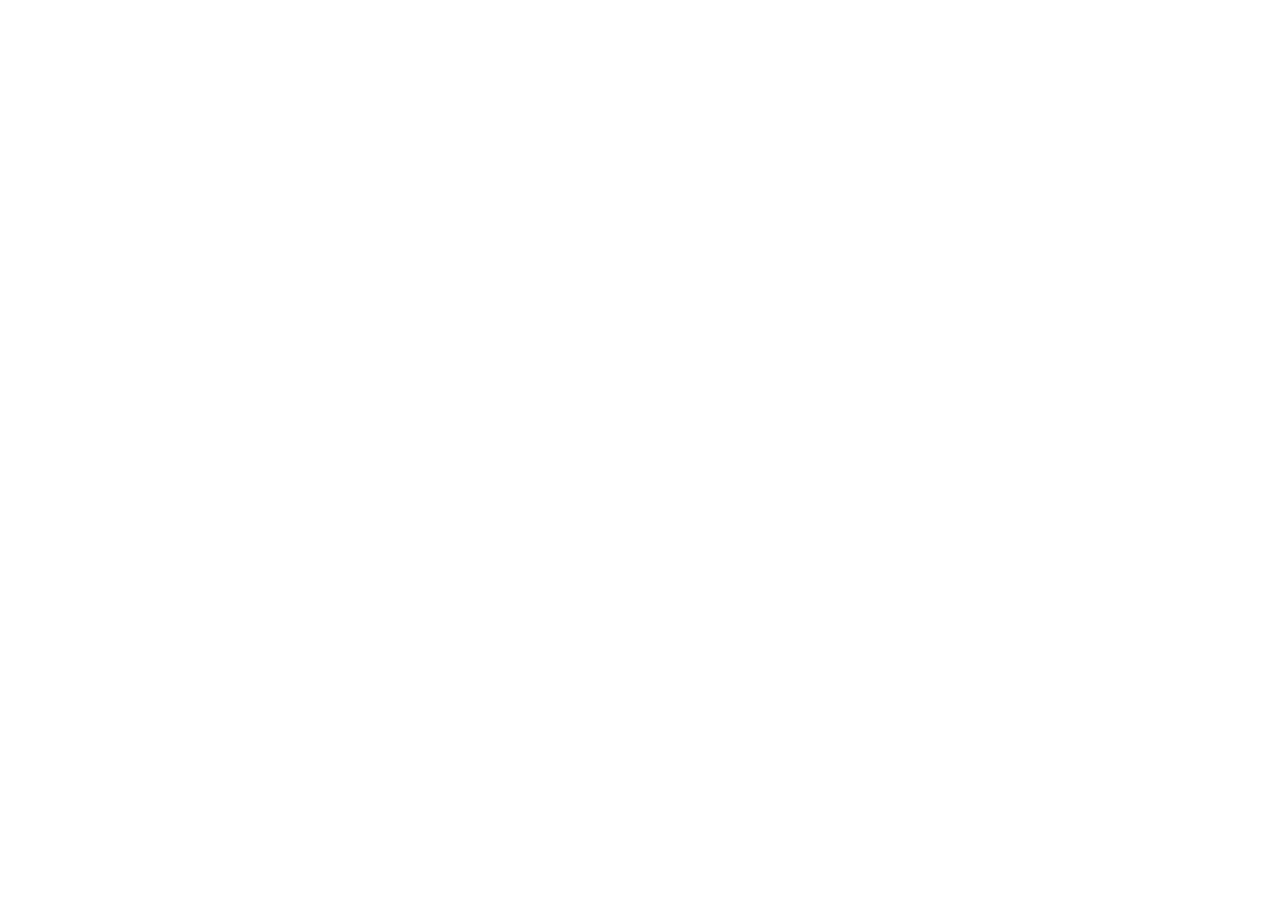
==== commit c953096e: "Update index.html" ====
--- a/index.html
+++ b/index.html
@@ -1,34 +1,17 @@
 <!DOCTYPE html>
-<html lang="id"><head><meta charset="utf-8">
-<meta name="viewport" content="width=device-width, initial-scale=1, viewport-fit=cover">
-<title>Aetheria: Echoes of the Five Elements</title>
-<link href="https://fonts.googleapis.com/css2?family=Press+Start+2P&display=swap" rel="stylesheet">
-<link rel="stylesheet" href="css/menu.css">
-</head><body>
-<canvas id="s"></canvas><div id="vg"></div>
-<main id="m">
-<svg id="logo" viewBox="0 0 520 212" aria-label="Aetheria">
-<defs><linearGradient id="gd" x1="0" y1="0" x2="0" y2="1"><stop offset="0" stop-color="#fff2a0"/><stop offset=".45" stop-color="#ffc83a"/><stop offset="1" stop-color="#e08a10"/></linearGradient>
-<linearGradient id="wg" x1="0" y1="0" x2="1" y2="1"><stop offset="0" stop-color="#c78aff"/><stop offset="1" stop-color="#6a2ac0"/></linearGradient></defs>
-<g id="wl"><path d="M200 58 L150 22 L58 26 L96 46 L42 60 L100 74 L70 98 L168 108 L204 104Z" fill="url(#wg)" stroke="#220a58" stroke-width="5" stroke-linejoin="round"/><path d="M196 62 L150 34 L96 38 L128 54 L84 66 L130 80 L110 96 L196 100Z" fill="#b070ff" opacity=".55"/></g>
-<use href="#wl" transform="translate(520 0) scale(-1 1)"/>
-<polygon points="228,50 232,20 246,34 260,10 274,34 288,20 292,50" fill="#ffc83a" stroke="#3a1a00" stroke-width="4" stroke-linejoin="round"/>
-<rect x="228" y="48" width="64" height="11" fill="#f5a020" stroke="#3a1a00" stroke-width="4"/>
-<circle cx="260" cy="40" r="5" fill="#b04af0" stroke="#3a1a00" stroke-width="2"/><circle cx="244" cy="53" r="2.5" fill="#ff5a6a"/><circle cx="276" cy="53" r="2.5" fill="#ff5a6a"/>
-<g font-family="'Press Start 2P',monospace" font-size="56" text-anchor="middle" textLength="330" lengthAdjust="spacingAndGlyphs">
-<text x="260" y="157" textLength="330" lengthAdjust="spacingAndGlyphs" fill="#7a3a00" stroke="#2a1000" stroke-width="14" stroke-linejoin="round">AETHERIA</text>
-<text x="260" y="149" textLength="330" lengthAdjust="spacingAndGlyphs" fill="url(#gd)" stroke="#2a1000" stroke-width="12" stroke-linejoin="round" paint-order="stroke">AETHERIA</text></g>
-<polygon points="70,178 100,152 420,152 450,178 420,204 100,204" fill="#241268" stroke="#9a7af8" stroke-width="4"/>
-<polygon points="86,178 106,161 414,161 434,178 414,195 106,195" fill="none" stroke="#4a3ab0" stroke-width="2"/>
-<text x="260" y="189" text-anchor="middle" font-family="'Press Start 2P',monospace" font-size="22" textLength="300" lengthAdjust="spacingAndGlyphs" fill="#fff" stroke="#10083a" stroke-width="6" stroke-linejoin="round" paint-order="stroke">FIVE ELEMENTS</text>
-<polygon points="34,178 54,164 74,178 54,192" fill="#8a50f0" stroke="#e0c8ff" stroke-width="2"/><polygon points="446,178 466,164 486,178 466,192" fill="#8a50f0" stroke="#e0c8ff" stroke-width="2"/>
-</svg>
-<nav>
-<div class="row"><i class="orn l"></i><button class="b play sel" data-a="play"><svg viewBox="0 0 26 26"><polygon points="4,3 22,13 4,23" fill="#ffd23a" stroke="#7a4a00" stroke-width="2"/></svg><span>PLAY</span></button><i class="orn r"></i></div>
-<div class="row"><button class="b" data-a="opt"><svg viewBox="0 0 26 26"><g fill="#e8e4ff"><circle cx="13" cy="13" r="8"/><rect x="11" y="1" width="4" height="24"/><rect x="1" y="11" width="24" height="4"/><rect x="11" y="1" width="4" height="24" transform="rotate(45 13 13)"/><rect x="11" y="1" width="4" height="24" transform="rotate(-45 13 13)"/></g><circle cx="13" cy="13" r="4" fill="#2a1a6a"/></svg><span>OPTIONS</span></button></div>
-<div class="row"><button class="b" data-a="cre"><svg viewBox="0 0 26 26"><rect x="5" y="3" width="16" height="20" fill="#e8d4a0" stroke="#7a5530" stroke-width="2"/><path d="M8 8h10M8 12h10M8 16h7" stroke="#7a5530" stroke-width="2"/></svg><span>CREDITS</span></button></div>
-<div class="row"><button class="b" data-a="exit"><svg viewBox="0 0 26 26"><rect x="6" y="2" width="14" height="22" fill="#c88a4a" stroke="#5a3418" stroke-width="2"/><rect x="9" y="5" width="8" height="16" fill="#e0a860"/><circle cx="16" cy="14" r="1.5" fill="#3a2010"/></svg><span>EXIT</span></button></div>
-</nav></main>
-<div id="md"><div class="panel"><h2 id="mt"></h2><div id="mb"></div><div id="mf"></div></div></div>
-<div id="fade"></div>
-<script src="js/menu.js"></script></body></html>
+<html lang="id">
+<head>
+<meta charset="utf-8">
+<meta name="viewport" content="width=device-width,initial-scale=1,user-scalable=no">
+<title>AETHERIA - Echoes of the Five Elements</title>
+<link rel="stylesheet" href="css/style.css">
+</head>
+<body>
+<canvas id="c"></canvas>
+<script src="js/assets.js"></script>
+<script src="js/game.js"></script>
+<script src="js/audio.js"></script>
+<script src="js/vfx.js"></script>
+<script src="js/systems.js"></script>
+</body>
+</html>
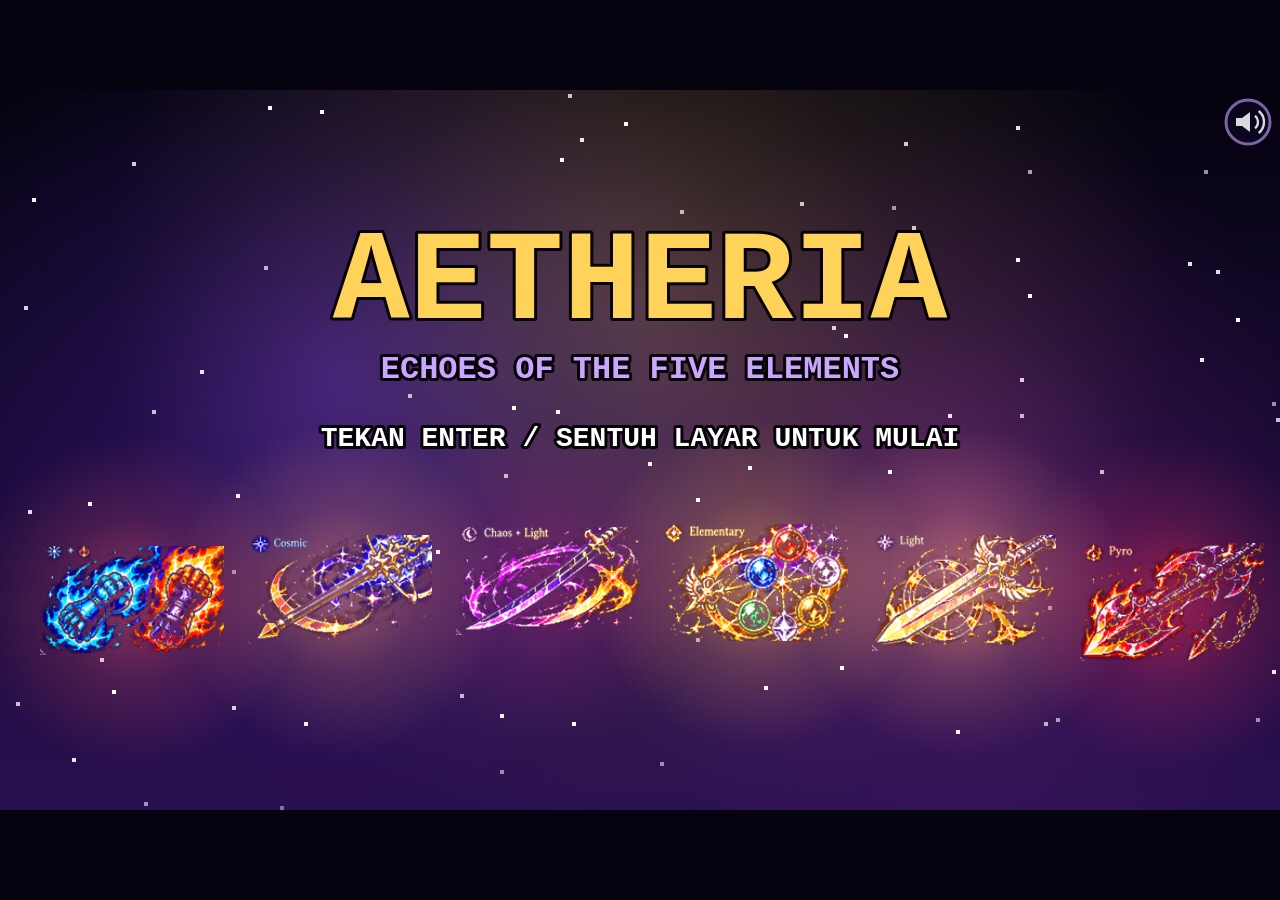
==== commit 234a6065: "Add new audio and game script files Added multiple new script files for enhanced functionality." ====
--- a/index.html
+++ b/index.html
@@ -11,7 +11,13 @@
 <script src="js/assets.js"></script>
 <script src="js/game.js"></script>
 <script src="js/audio.js"></script>
+<script src="js/audio-hq.js"></script>
+<script src="js/bgm.js"></script>
 <script src="js/vfx.js"></script>
+<script src="js/hq.js"></script>
+<script src="js/vfx2.js"></script>
 <script src="js/systems.js"></script>
+<script src="js/aetheria24.js"></script>
+<script src="js/aetheria25.js"></script>
 </body>
 </html>
--- a/css/style.css
+++ b/css/style.css
@@ -0,0 +1,2 @@
+html,body{margin:0;height:100%;background:#05030f;overflow:hidden}
+canvas{display:block;position:absolute;left:50%;top:50%;transform:translate(-50%,-50%);touch-action:none;user-select:none;-webkit-user-select:none}
